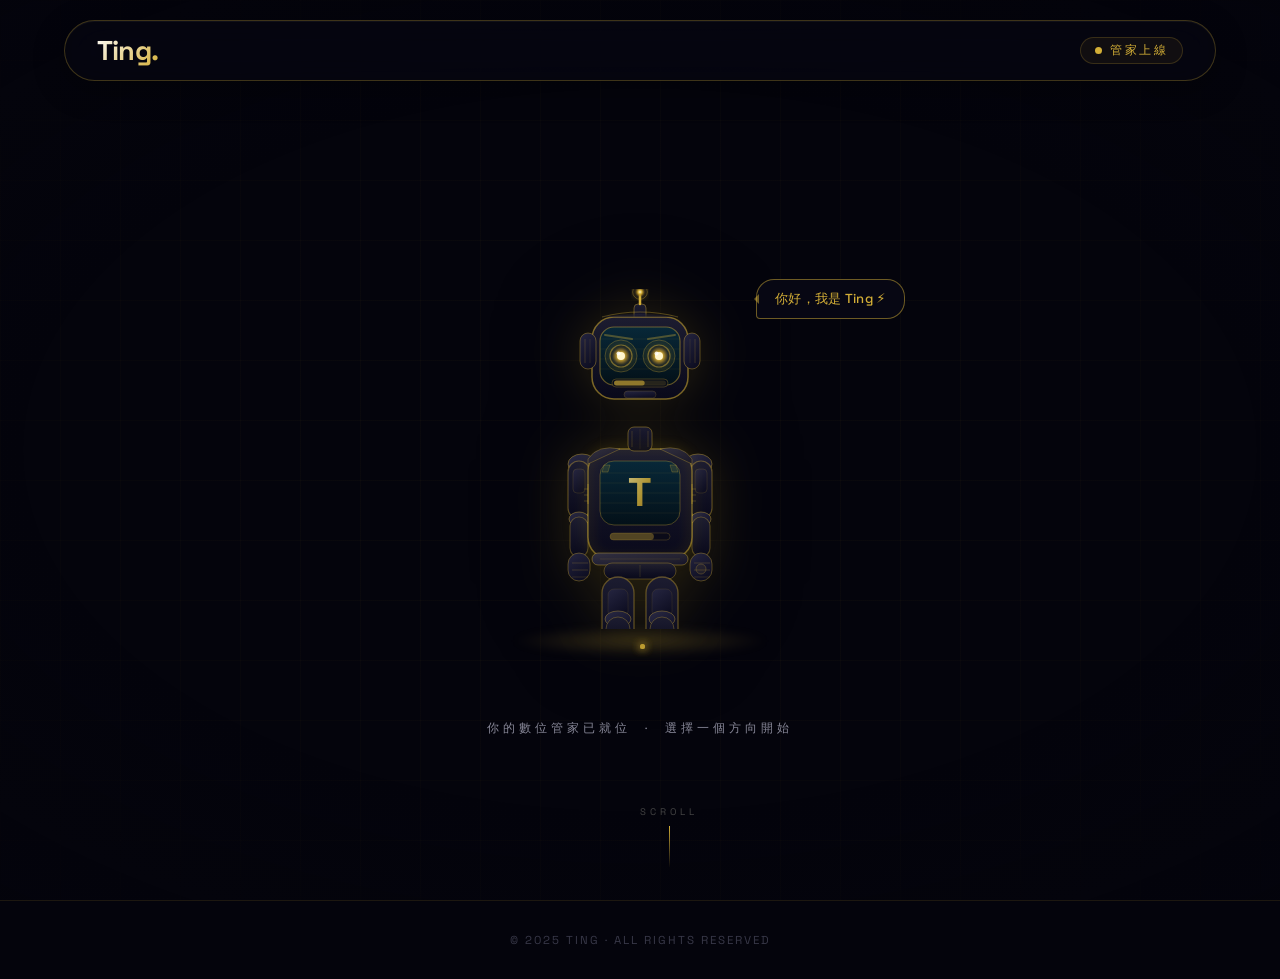
==== index.html @ 1cfd4f4c "Add files via upload" ====
<!DOCTYPE html>
<html lang="zh-TW">
<head>
<meta charset="UTF-8">
<meta name="viewport" content="width=device-width, initial-scale=1.0, viewport-fit=cover">
<title>Ting | 數位應用與網頁開發者</title>
<meta name="description" content="Ting 的個人形象官網 — 數位應用與網頁開發者，你的數位管家。">

<!-- Favicon: 圓形 STJ 頭像 -->
<link rel="icon" type="image/svg+xml" href="data:image/svg+xml,%3Csvg xmlns='http://www.w3.org/2000/svg' viewBox='0 0 40 40'%3E%3Ccircle cx='20' cy='20' r='19.5' fill='%23FFFFFF' stroke='%23E0E0E0' stroke-width='0.5'/%3E%3Ctext x='20' y='25' text-anchor='middle' font-family='Georgia, Times New Roman, serif' font-size='18' font-weight='500' fill='%23000000'%3ESTJ%3C/text%3E%3C/svg%3E">

<link rel="preconnect" href="https://fonts.googleapis.com">
<link rel="preconnect" href="https://fonts.gstatic.com" crossorigin>
<link href="https://fonts.googleapis.com/css2?family=Inter:opsz,wght@14..32,300;14..32,400;14..32,500;14..32,600;14..32,700;14..32,800&family=Space+Grotesk:wght@300;400;500;600;700&display=swap" rel="stylesheet">
<link rel="stylesheet" href="index.css">
</head>
<body>

<!-- Background layers -->
<canvas id="bg-canvas"></canvas>
<div class="grid-overlay"></div>
<div class="vignette"></div>

<!-- NAV -->
<header>
  <nav class="glass-nav">
    <div class="nav-container">
      <a href="#" class="nav-logo">Ting.</a>
      <div class="nav-right">
        <div class="status-pill">
          <div class="status-dot"></div>
          <span>管家上線</span>
        </div>
        <div class="hamburger" id="hamburgerBtn">
          <span></span><span></span><span></span>
        </div>
      </div>
    </div>
    <div class="hamburger-menu" id="hamburgerMenu">
      <a href="contact.html">✉️ 聯絡我</a>
      <a href="about.html">👤 關於我</a>
      <a href="portfolio.html">💼 作品集</a>
      <a href="skills.html">⚡ 技能</a>
      <a href="eco.html">📝 服務</a>
    </div>
  </nav>
</header>

<main>
<section class="hero">

  <div class="robot-stage" id="robotStage">

    <div class="holo-ring"></div>
    <div class="orbit-ring">
      <div class="orbit-dot"></div>
      <div class="orbit-dot"></div>
      <div class="orbit-dot"></div>
    </div>

    <div class="energy-burst" id="energyBurst">
      <div class="e-line"></div><div class="e-line"></div><div class="e-line"></div><div class="e-line"></div><div class="e-line"></div>
    </div>

    <div class="buttons-layer">
      <a href="contact.html"   class="throw-btn" data-i="0" style="--dly:2.3s;--dur:0.78s;--spin:-5deg;"><span class="btn-icon">✉️</span>聯絡我</a>
      <a href="about.html"     class="throw-btn" data-i="1" style="--dly:2.55s;--dur:0.78s;--spin:4deg;"><span class="btn-icon">👤</span>關於我</a>
      <a href="portfolio.html" class="throw-btn" data-i="2" style="--dly:2.8s;--dur:0.78s;--spin:0deg;"><span class="btn-icon">💼</span>作品集</a>
      <a href="skills.html"    class="throw-btn" data-i="3" style="--dly:3.05s;--dur:0.78s;--spin:-3deg;"><span class="btn-icon">⚡</span>技能</a>
      <a href="eco.html"       class="throw-btn" data-i="4" style="--dly:3.3s;--dur:0.78s;--spin:6deg;"><span class="btn-icon">📝</span>服務</a>
    </div>

    <div class="robot-wrap" id="robotWrap">
      <div class="robot-inner">
        <div style="position:relative; display:inline-block;">
          <div class="speech-bubble">你好，我是 Ting ⚡</div>
          <!-- 此處為原本完整的 SVG 內容（與原檔案相同，因篇幅保留完整） -->
          <svg id="robotSVG" width="240" height="340" viewBox="0 0 240 340" fill="none" xmlns="http://www.w3.org/2000/svg"
               style="filter: drop-shadow(0 0 25px rgba(212,175,55,0.18)) drop-shadow(0 4px 40px rgba(0,0,0,0.5));">
            <defs>
              <linearGradient id="gGold" x1="0" y1="0" x2="1" y2="1">
                <stop offset="0%" stop-color="#F5E090"/><stop offset="55%" stop-color="#D4AF37"/><stop offset="100%" stop-color="#9A7020"/>
              </linearGradient>
              <linearGradient id="gBody" x1="0" y1="0" x2="0" y2="1">
                <stop offset="0%" stop-color="#1C1C30"/><stop offset="100%" stop-color="#09091A"/>
              </linearGradient>
              <linearGradient id="gPlate" x1="0" y1="0" x2="0.5" y2="1">
                <stop offset="0%" stop-color="#252540"/><stop offset="100%" stop-color="#0E0E22"/>
              </linearGradient>
              <linearGradient id="gScreen" x1="0" y1="0" x2="0" y2="1">
                <stop offset="0%" stop-color="#082838"/><stop offset="100%" stop-color="#031018"/>
              </linearGradient>
              <linearGradient id="gShoulder" x1="0" y1="0" x2="1" y2="1">
                <stop offset="0%" stop-color="#2A2A44"/><stop offset="100%" stop-color="#111128"/>
              </linearGradient>
              <radialGradient id="gEyeGlow" cx="50%" cy="50%" r="50%">
                <stop offset="0%" stop-color="#FFF5CC"/><stop offset="40%" stop-color="#D4AF37"/><stop offset="100%" stop-color="#8C6000" stop-opacity="0"/>
              </radialGradient>
              <filter id="fGlow" x="-40%" y="-40%" width="180%" height="180%">
                <feGaussianBlur in="SourceGraphic" stdDeviation="4" result="b"/><feMerge><feMergeNode in="b"/><feMergeNode in="SourceGraphic"/></feMerge>
              </filter>
              <filter id="fSoftGlow" x="-60%" y="-60%" width="220%" height="220%">
                <feGaussianBlur in="SourceGraphic" stdDeviation="6"/>
              </filter>
              <clipPath id="screenClip"><rect x="82" y="50" width="76" height="52" rx="10"/></clipPath>
            </defs>
            <!-- LEFT ARM -->
            <g id="robot-arm-left">
              <ellipse cx="62" cy="175" rx="14" ry="10" fill="url(#gShoulder)" stroke="rgba(212,175,55,0.4)" stroke-width="1"/>
              <rect x="48" y="172" width="22" height="58" rx="11" fill="url(#gBody)" stroke="rgba(212,175,55,0.38)" stroke-width="1.2"/>
              <rect x="53" y="180" width="12" height="24" rx="4" fill="url(#gPlate)" stroke="rgba(212,175,55,0.18)" stroke-width="0.8"/>
              <ellipse cx="59" cy="230" rx="10" ry="7" fill="url(#gShoulder)" stroke="rgba(212,175,55,0.4)" stroke-width="1"/>
              <rect x="50" y="228" width="18" height="40" rx="9" fill="url(#gBody)" stroke="rgba(212,175,55,0.32)" stroke-width="1.1"/>
              <rect x="48" y="264" width="22" height="28" rx="11" fill="url(#gPlate)" stroke="rgba(212,175,55,0.35)" stroke-width="1"/>
              <line x1="52" y1="274" x2="68" y2="274" stroke="rgba(212,175,55,0.2)" stroke-width="1"/>
              <line x1="52" y1="281" x2="68" y2="281" stroke="rgba(212,175,55,0.2)" stroke-width="1"/>
              <line x1="52" y1="288" x2="68" y2="288" stroke="rgba(212,175,55,0.15)" stroke-width="1"/>
            </g>
            <!-- RIGHT ARM -->
            <g id="robot-arm-right">
              <ellipse cx="178" cy="175" rx="14" ry="10" fill="url(#gShoulder)" stroke="rgba(212,175,55,0.4)" stroke-width="1"/>
              <rect x="170" y="172" width="22" height="58" rx="11" fill="url(#gBody)" stroke="rgba(212,175,55,0.38)" stroke-width="1.2"/>
              <rect x="175" y="180" width="12" height="24" rx="4" fill="url(#gPlate)" stroke="rgba(212,175,55,0.18)" stroke-width="0.8"/>
              <ellipse cx="181" cy="230" rx="10" ry="7" fill="url(#gShoulder)" stroke="rgba(212,175,55,0.4)" stroke-width="1"/>
              <rect x="172" y="228" width="18" height="40" rx="9" fill="url(#gBody)" stroke="rgba(212,175,55,0.32)" stroke-width="1.1"/>
              <rect x="170" y="264" width="22" height="28" rx="11" fill="url(#gPlate)" stroke="rgba(212,175,55,0.35)" stroke-width="1"/>
              <line x1="174" y1="274" x2="190" y2="274" stroke="rgba(212,175,55,0.2)" stroke-width="1"/>
              <line x1="174" y1="281" x2="190" y2="281" stroke="rgba(212,175,55,0.2)" stroke-width="1"/>
              <line x1="174" y1="288" x2="190" y2="288" stroke="rgba(212,175,55,0.15)" stroke-width="1"/>
              <circle cx="181" cy="280" r="5" fill="rgba(212,175,55,0.15)" stroke="rgba(212,175,55,0.5)" stroke-width="1">
                <animate attributeName="opacity" values="0.5;1;0.5" dur="1.8s" repeatCount="indefinite"/>
              </circle>
            </g>
            <!-- BODY -->
            <g id="robot-body-group">
              <rect x="68" y="160" width="104" height="110" rx="22" fill="url(#gBody)" stroke="rgba(212,175,55,0.5)" stroke-width="1.5"/>
              <path d="M68 170 Q78 155 100 160 L68 175Z" fill="url(#gShoulder)" stroke="rgba(212,175,55,0.3)" stroke-width="1"/>
              <path d="M172 170 Q162 155 140 160 L172 175Z" fill="url(#gShoulder)" stroke="rgba(212,175,55,0.3)" stroke-width="1"/>
              <rect x="80" y="172" width="80" height="64" rx="14" fill="url(#gScreen)" stroke="rgba(212,175,55,0.32)" stroke-width="1"/>
              <line x1="80" y1="184" x2="160" y2="184" stroke="rgba(212,175,55,0.07)" stroke-width="1"/>
              <line x1="80" y1="194" x2="160" y2="194" stroke="rgba(212,175,55,0.07)" stroke-width="1"/>
              <line x1="80" y1="204" x2="160" y2="204" stroke="rgba(212,175,55,0.07)" stroke-width="1"/>
              <line x1="80" y1="214" x2="160" y2="214" stroke="rgba(212,175,55,0.07)" stroke-width="1"/>
              <line x1="80" y1="224" x2="160" y2="224" stroke="rgba(212,175,55,0.07)" stroke-width="1"/>
              <text x="120" y="217" text-anchor="middle" font-family="Space Grotesk, sans-serif" font-size="40" font-weight="800" fill="url(#gGold)" opacity="0.82">T</text>
              <polygon points="84,176 90,176 88,183 82,183" fill="rgba(212,175,55,0.15)" stroke="rgba(212,175,55,0.3)" stroke-width="0.8"/>
              <polygon points="156,176 150,176 152,183 158,183" fill="rgba(212,175,55,0.15)" stroke="rgba(212,175,55,0.3)" stroke-width="0.8"/>
              <rect x="90" y="244" width="60" height="7" rx="3.5" fill="rgba(12,12,24,0.9)" stroke="rgba(212,175,55,0.25)" stroke-width="0.8"/>
              <rect x="90" y="244" width="60" height="7" rx="3.5" fill="rgba(212,175,55,0.35)" id="ledBar">
                <animate attributeName="width" values="60;40;55;30;60" dur="3s" repeatCount="indefinite"/>
              </rect>
              <line x1="68" y1="195" x2="68" y2="215" stroke="rgba(212,175,55,0.3)" stroke-width="1.5"/>
              <line x1="172" y1="195" x2="172" y2="215" stroke="rgba(212,175,55,0.3)" stroke-width="1.5"/>
              <line x1="68" y1="200" x2="64" y2="200" stroke="rgba(212,175,55,0.25)" stroke-width="1"/>
              <line x1="68" y1="206" x2="64" y2="206" stroke="rgba(212,175,55,0.25)" stroke-width="1"/>
              <line x1="68" y1="212" x2="64" y2="212" stroke="rgba(212,175,55,0.25)" stroke-width="1"/>
              <line x1="172" y1="200" x2="176" y2="200" stroke="rgba(212,175,55,0.25)" stroke-width="1"/>
              <line x1="172" y1="206" x2="176" y2="206" stroke="rgba(212,175,55,0.25)" stroke-width="1"/>
              <line x1="172" y1="212" x2="176" y2="212" stroke="rgba(212,175,55,0.25)" stroke-width="1"/>
              <rect x="72" y="264" width="96" height="12" rx="6" fill="url(#gShoulder)" stroke="rgba(212,175,55,0.4)" stroke-width="1"/>
              <line x1="80" y1="270" x2="160" y2="270" stroke="rgba(212,175,55,0.15)" stroke-width="0.8"/>
              <rect x="84" y="274" width="72" height="16" rx="8" fill="url(#gBody)" stroke="rgba(212,175,55,0.32)" stroke-width="1"/>
              <line x1="120" y1="276" x2="120" y2="288" stroke="rgba(212,175,55,0.2)" stroke-width="0.8"/>
              <rect x="82" y="288" width="32" height="72" rx="16" fill="url(#gBody)" stroke="rgba(212,175,55,0.38)" stroke-width="1.3"/>
              <rect x="88" y="300" width="20" height="28" rx="6" fill="url(#gPlate)" stroke="rgba(212,175,55,0.15)" stroke-width="0.7"/>
              <ellipse cx="98" cy="330" rx="13" ry="8" fill="url(#gShoulder)" stroke="rgba(212,175,55,0.35)" stroke-width="1"/>
              <rect x="86" y="328" width="24" height="34" rx="12" fill="url(#gBody)" stroke="rgba(212,175,55,0.3)" stroke-width="1"/>
              <rect x="78" y="355" width="40" height="18" rx="9" fill="url(#gPlate)" stroke="rgba(212,175,55,0.35)" stroke-width="1"/>
              <line x1="82" y1="362" x2="114" y2="362" stroke="rgba(212,175,55,0.15)" stroke-width="0.8"/>
              <rect x="126" y="288" width="32" height="72" rx="16" fill="url(#gBody)" stroke="rgba(212,175,55,0.38)" stroke-width="1.3"/>
              <rect x="132" y="300" width="20" height="28" rx="6" fill="url(#gPlate)" stroke="rgba(212,175,55,0.15)" stroke-width="0.7"/>
              <ellipse cx="142" cy="330" rx="13" ry="8" fill="url(#gShoulder)" stroke="rgba(212,175,55,0.35)" stroke-width="1"/>
              <rect x="130" y="328" width="24" height="34" rx="12" fill="url(#gBody)" stroke="rgba(212,175,55,0.3)" stroke-width="1"/>
              <rect x="122" y="355" width="40" height="18" rx="9" fill="url(#gPlate)" stroke="rgba(212,175,55,0.35)" stroke-width="1"/>
              <line x1="126" y1="362" x2="158" y2="362" stroke="rgba(212,175,55,0.15)" stroke-width="0.8"/>
              <ellipse cx="120" cy="376" rx="60" ry="7" fill="rgba(212,175,55,0.07)">
                <animate attributeName="rx" values="55;65;55" dur="4s" repeatCount="indefinite"/>
                <animate attributeName="opacity" values="0.07;0.12;0.07" dur="4s" repeatCount="indefinite"/>
              </ellipse>
            </g>
            <!-- HEAD -->
            <g id="robot-head-group">
              <rect x="108" y="138" width="24" height="24" rx="6" fill="url(#gBody)" stroke="rgba(212,175,55,0.4)" stroke-width="1"/>
              <line x1="112" y1="142" x2="112" y2="158" stroke="rgba(212,175,55,0.2)" stroke-width="1"/>
              <line x1="120" y1="140" x2="120" y2="160" stroke="rgba(212,175,55,0.12)" stroke-width="0.8"/>
              <line x1="128" y1="142" x2="128" y2="158" stroke="rgba(212,175,55,0.2)" stroke-width="1"/>
              <rect x="114" y="15" width="12" height="24" rx="4" fill="url(#gBody)" stroke="rgba(212,175,55,0.4)" stroke-width="1"/>
              <line x1="120" y1="15" x2="120" y2="3" stroke="#D4AF37" stroke-width="2.5" stroke-linecap="round"/>
              <circle cx="120" cy="3" r="5" fill="url(#gEyeGlow)" filter="url(#fGlow)"/>
              <circle cx="120" cy="3" r="9" fill="none" stroke="#D4AF37" stroke-width="1" opacity="0.3">
                <animate attributeName="r" values="6;14;6" dur="2s" repeatCount="indefinite"/>
                <animate attributeName="opacity" values="0.4;0;0.4" dur="2s" repeatCount="indefinite"/>
              </circle>
              <rect x="72" y="28" width="96" height="82" rx="22" fill="url(#gBody)" stroke="rgba(212,175,55,0.55)" stroke-width="1.5"/>
              <path d="M82 28 Q120 18 158 28" stroke="rgba(212,175,55,0.35)" stroke-width="1.2" fill="none"/>
              <path d="M82 28 Q120 22 158 28" fill="url(#gShoulder)" opacity="0.6"/>
              <rect x="60" y="44" width="16" height="36" rx="8" fill="url(#gPlate)" stroke="rgba(212,175,55,0.38)" stroke-width="1"/>
              <line x1="65" y1="50" x2="65" y2="74" stroke="rgba(212,175,55,0.25)" stroke-width="0.8"/>
              <line x1="70" y1="50" x2="70" y2="74" stroke="rgba(212,175,55,0.15)" stroke-width="0.8"/>
              <rect x="164" y="44" width="16" height="36" rx="8" fill="url(#gPlate)" stroke="rgba(212,175,55,0.38)" stroke-width="1"/>
              <line x1="175" y1="50" x2="175" y2="74" stroke="rgba(212,175,55,0.25)" stroke-width="0.8"/>
              <line x1="170" y1="50" x2="170" y2="74" stroke="rgba(212,175,55,0.15)" stroke-width="0.8"/>
              <rect x="80" y="38" width="80" height="58" rx="14" fill="url(#gScreen)" stroke="rgba(212,175,55,0.45)" stroke-width="1.2"/>
              <line x1="80" y1="50" x2="160" y2="50" stroke="rgba(212,175,55,0.06)" stroke-width="1"/>
              <line x1="80" y1="60" x2="160" y2="60" stroke="rgba(212,175,55,0.06)" stroke-width="1"/>
              <line x1="80" y1="70" x2="160" y2="70" stroke="rgba(212,175,55,0.06)" stroke-width="1"/>
              <line x1="80" y1="80" x2="160" y2="80" stroke="rgba(212,175,55,0.06)" stroke-width="1"/>
              <g id="robot-eye-l">
                <circle cx="101" cy="67" r="16" fill="rgba(212,175,55,0.07)" stroke="rgba(212,175,55,0.3)" stroke-width="1"/>
                <circle cx="101" cy="67" r="11" fill="rgba(8,20,32,0.9)" stroke="rgba(212,175,55,0.5)" stroke-width="1.2"/>
                <circle cx="101" cy="67" r="8" fill="url(#gEyeGlow)" filter="url(#fGlow)">
                  <animate attributeName="r" values="7.5;9;7.5" dur="2.8s" repeatCount="indefinite"/>
                </circle>
                <circle cx="101" cy="67" r="4" fill="#FFF5CC"/>
                <circle cx="98.5" cy="64.5" r="2" fill="white" opacity="0.8"/>
              </g>
              <g id="robot-eye-r">
                <circle cx="139" cy="67" r="16" fill="rgba(212,175,55,0.07)" stroke="rgba(212,175,55,0.3)" stroke-width="1"/>
                <circle cx="139" cy="67" r="11" fill="rgba(8,20,32,0.9)" stroke="rgba(212,175,55,0.5)" stroke-width="1.2"/>
                <circle cx="139" cy="67" r="8" fill="url(#gEyeGlow)" filter="url(#fGlow)">
                  <animate attributeName="r" values="7.5;9;7.5" dur="2.8s" begin="0.3s" repeatCount="indefinite"/>
                </circle>
                <circle cx="139" cy="67" r="4" fill="#FFF5CC"/>
                <circle cx="136.5" cy="64.5" r="2" fill="white" opacity="0.8"/>
              </g>
              <line x1="85" y1="46" x2="112" y2="50" stroke="rgba(212,175,55,0.35)" stroke-width="2" stroke-linecap="round"/>
              <line x1="128" y1="50" x2="155" y2="46" stroke="rgba(212,175,55,0.35)" stroke-width="2" stroke-linecap="round"/>
              <rect x="92" y="90" width="56" height="8" rx="4" fill="rgba(8,12,24,0.9)" stroke="rgba(212,175,55,0.28)" stroke-width="1"/>
              <rect x="94" y="91.5" width="52" height="5" rx="2.5" fill="rgba(212,175,55,0.15)"/>
              <rect id="mouthActive" x="94" y="91.5" width="52" height="5" rx="2.5" fill="rgba(212,175,55,0.6)">
                <animate attributeName="width" values="52;35;48;20;52" dur="2.2s" repeatCount="indefinite"/>
                <animate attributeName="x" values="94;94;94;94;94" dur="2.2s" repeatCount="indefinite"/>
              </rect>
              <rect x="104" y="102" width="32" height="7" rx="3.5" fill="url(#gPlate)" stroke="rgba(212,175,55,0.22)" stroke-width="0.8"/>
            </g>
            <rect x="68" y="160" width="104" height="110" rx="22" fill="none" stroke="rgba(212,175,55,0.12)" stroke-width="6" filter="url(#fSoftGlow)"/>
          </svg>
        </div>
      </div>
    </div>

  </div>

  <p class="hero-tagline">你的數位管家已就位 &nbsp;·&nbsp; 選擇一個方向開始</p>
  <div class="scroll-hint"><span>Scroll</span><div class="scroll-line"></div></div>

</section>
</main>

<footer class="footer"><p>© 2025 Ting · All Rights Reserved</p></footer>

<script src="index.js"></script>
</body>
</html>
---- index.css ----
/* ═══════════════════════════════════════════════
   RESET & BASE
═══════════════════════════════════════════════ */
*, *::before, *::after { margin: 0; padding: 0; box-sizing: border-box; }
html { overflow-x: hidden; }

:root {
  --gold:        #D4AF37;
  --gold-light:  #F5E090;
  --gold-dim:    #8C6E1A;
  --gold-glow:   rgba(212,175,55,0.35);
  --bg:          #04040C;
  --bg-card:     rgba(12,12,22,0.82);
  --text:        #EDEDF0;
  --text-dim:    #888898;
  --border:      rgba(212,175,55,0.28);
}

body {
  font-family: 'Space Grotesk', 'Inter', system-ui, sans-serif;
  background: var(--bg);
  color: var(--text);
  min-height: 100vh;
  overflow-x: hidden;
}

/* BACKGROUNDS */
#bg-canvas {
  position: fixed; top:0; left:0; width:100%; height:100%;
  z-index: 0; pointer-events: none;
}
.grid-overlay {
  position: fixed; top:0; left:0; width:100%; height:100%;
  z-index: 1; pointer-events: none;
  background-image: linear-gradient(rgba(212,175,55,0.03) 1px, transparent 1px),
                    linear-gradient(90deg, rgba(212,175,55,0.03) 1px, transparent 1px);
  background-size: 60px 60px;
  mask-image: radial-gradient(ellipse 80% 80% at 50% 50%, black 30%, transparent 100%);
}
.vignette {
  position: fixed; top:0; left:0; width:100%; height:100%;
  z-index: 2; pointer-events: none;
  background: radial-gradient(ellipse 120% 100% at 50% 50%, transparent 40%, rgba(4,4,12,0.85) 100%);
}

/* GLASS NAV */
.glass-nav {
  position: fixed; top: 20px; left: 5%; right: 5%;
  background: rgba(8,8,18,0.6);
  backdrop-filter: blur(20px) saturate(1.4);
  border-radius: 70px;
  border: 1px solid var(--border);
  box-shadow: 0 8px 32px rgba(0,0,0,0.3), inset 0 1px 0 rgba(255,255,255,0.04);
  z-index: 1000;
  animation: navSlide 0.8s cubic-bezier(0.22,1,0.36,1) 0.2s both;
}
@keyframes navSlide { from { opacity:0; transform: translateY(-20px); } to { opacity:1; transform: translateY(0); } }
.nav-container {
  display: flex; justify-content: space-between; align-items: center;
  padding: 0.75rem 2rem;
}
.nav-logo {
  font-size: 1.7rem; font-weight: 700;
  background: linear-gradient(135deg, #FFFFFF 0%, #D4AF37 100%);
  background-clip: text; -webkit-background-clip: text; color: transparent;
  text-decoration: none; letter-spacing: -0.03em;
}
.nav-right {
  display: flex; align-items: center; gap: 20px;
}
.status-pill {
  display: flex; align-items: center; gap: 8px;
  background: rgba(212,175,55,0.06); border: 1px solid rgba(212,175,55,0.2);
  border-radius: 50px; padding: 5px 14px;
  font-size: 0.72rem; letter-spacing: 2.5px; color: var(--gold);
  text-transform: uppercase; font-weight: 500;
}
.status-dot {
  width: 7px; height: 7px; background: var(--gold); border-radius: 50%;
  flex-shrink: 0; animation: statusPulse 2s infinite;
}
@keyframes statusPulse {
  0%,100% { opacity:1; box-shadow: 0 0 0 0 rgba(212,175,55,0.5); }
  50%      { opacity:0.7; box-shadow: 0 0 0 5px rgba(212,175,55,0); }
}
/* 漢堡選單 (手機版) */
.hamburger {
  display: none; flex-direction: column; justify-content: space-between;
  width: 30px; height: 24px; cursor: pointer; margin-left: 1rem;
}
.hamburger span {
  display: block; height: 2px; width: 100%; background: var(--gold);
  border-radius: 2px; transition: all 0.3s ease;
}
.hamburger.active span:nth-child(1) { transform: translateY(10px) rotate(45deg); }
.hamburger.active span:nth-child(2) { opacity: 0; }
.hamburger.active span:nth-child(3) { transform: translateY(-10px) rotate(-45deg); }
.hamburger-menu {
  position: absolute; top: calc(100% + 12px); right: 5%;
  background: rgba(8,8,18,0.96); backdrop-filter: blur(20px);
  border: 1px solid var(--border); border-radius: 32px; padding: 1rem;
  display: flex; flex-direction: column; gap: 1rem; min-width: 180px;
  opacity: 0; visibility: hidden; transform: translateY(-10px);
  transition: all 0.3s ease; z-index: 1100;
}
.hamburger-menu.active {
  opacity: 1; visibility: visible; transform: translateY(0);
}
.hamburger-menu a {
  color: var(--text); text-decoration: none; font-size: 1rem; font-weight: 500;
  padding: 0.5rem 1rem; border-radius: 50px; display: flex; align-items: center; gap: 10px;
  transition: all 0.2s;
}
.hamburger-menu a:hover { background: rgba(212,175,55,0.15); color: var(--gold); }

/* HERO */
.hero {
  min-height: 100vh; display: flex; flex-direction: column; align-items: center;
  justify-content: center; position: relative; z-index: 10; text-align: center;
  padding: 120px 20px 80px;
}
.robot-stage { position: relative; width: 380px; height: 460px; }
.holo-ring {
  position: absolute; bottom: 8px; left: 50%; transform: translateX(-50%);
  width: 260px; height: 30px;
  background: radial-gradient(ellipse, rgba(212,175,55,0.25) 0%, transparent 70%);
  border-radius: 50%; filter: blur(4px); animation: ringPulse 3s ease-in-out infinite;
}
@keyframes ringPulse { 0%,100% { opacity:0.6; transform: translateX(-50%) scaleX(1); } 50% { opacity:1; transform: translateX(-50%) scaleX(1.1); } }
.orbit-ring {
  position: absolute; bottom: 0; left: 50%; width: 300px; height: 40px;
  transform: translateX(-50%); pointer-events: none;
}
.orbit-dot {
  position: absolute; width: 5px; height: 5px; background: var(--gold);
  border-radius: 50%; box-shadow: 0 0 8px var(--gold);
  animation: orbit 4s linear infinite; top: 50%; left: 50%;
}
.orbit-dot:nth-child(2) { animation-delay: -1.33s; opacity: 0.6; }
.orbit-dot:nth-child(3) { animation-delay: -2.66s; opacity: 0.4; }
@keyframes orbit {
  0%   { transform: translate(-50%,-50%) rotate(0deg) translateX(140px) scale(1); }
  50%  { transform: translate(-50%,-50%) rotate(180deg) translateX(140px) scale(0.5); opacity: 0.2; }
  100% { transform: translate(-50%,-50%) rotate(360deg) translateX(140px) scale(1); }
}
.robot-wrap {
  position: absolute; bottom: 30px; left: 50%;
  transform: translateX(-50%) translateY(140%) scale(0.5); opacity: 0;
  animation: robotEnter 1.4s cubic-bezier(0.22,1,0.36,1) 0.5s forwards;
  will-change: transform;
}
@keyframes robotEnter {
  0%   { transform: translateX(-50%) translateY(140%) scale(0.5) rotate(-3deg); opacity:0; }
  55%  { transform: translateX(-50%) translateY(-6%) scale(1.05) rotate(1deg);  opacity:1; }
  75%  { transform: translateX(-50%) translateY(2%)  scale(0.97) rotate(0deg);  opacity:1; }
  100% { transform: translateX(-50%) translateY(0)   scale(1)    rotate(0deg);  opacity:1; }
}
.robot-inner { animation: robotFloat 4s ease-in-out 2s infinite; }
@keyframes robotFloat { 0%,100% { transform: translateY(0); } 50% { transform: translateY(-10px); } }
.speech-bubble {
  position: absolute; top: -10px; right: -145px;
  background: rgba(8,8,20,0.9); backdrop-filter: blur(16px);
  border: 1px solid rgba(212,175,55,0.5); border-radius: 18px 18px 18px 4px;
  padding: 10px 18px; font-size: 0.82rem; font-weight: 500; color: var(--gold);
  letter-spacing: 0.3px; white-space: nowrap; opacity: 0;
  transform: scale(0.75) translateY(10px);
  animation: bubbleIn 0.6s cubic-bezier(0.22,1,0.36,1) 2s forwards;
  pointer-events: none; z-index: 20;
}
.speech-bubble::before {
  content: ''; position: absolute; left: -8px; top: 50%; transform: translateY(-50%);
  border: 5px solid transparent; border-right-color: rgba(212,175,55,0.5);
}
@keyframes bubbleIn { to { opacity:1; transform: scale(1) translateY(0); } }

/* ROBOT SVG GROUPS */
#robot-head-group { transition: transform 0.12s cubic-bezier(0.2,1,0.4,1); transform-origin: 120px 95px; }
#robot-eye-l, #robot-eye-r { transition: transform 0.08s ease; transform-origin: center; }
#robot-arm-right { transform-origin: 174px 190px; animation: armIdleR 4s ease-in-out 2s infinite; }
#robot-arm-left { transform-origin: 66px 190px; animation: armIdleL 4s ease-in-out 2.4s infinite; }
@keyframes armIdleR { 0%,100% { transform: rotate(0deg); } 50% { transform: rotate(7deg); } }
@keyframes armIdleL { 0%,100% { transform: rotate(0deg); } 50% { transform: rotate(-5deg); } }
#robot-arm-right.throwing { animation: armThrow 0.65s cubic-bezier(0.22,1,0.36,1) forwards !important; }
@keyframes armThrow { 0% { transform: rotate(0deg); } 28% { transform: rotate(-60deg); } 62% { transform: rotate(40deg); } 82% { transform: rotate(8deg); } 100% { transform: rotate(12deg); } }
#robot-body-group { animation: bodyBreathe 3.8s ease-in-out 2s infinite; transform-origin: 120px 220px; }
@keyframes bodyBreathe { 0%,100% { transform: scaleY(1); } 50% { transform: scaleY(1.012); } }

/* THROW BUTTONS (桌面版) */
.buttons-layer { position: absolute; top:0; left:0; width:100%; height:100%; pointer-events: none; }
.throw-btn {
  position: absolute; left: 50%; bottom: 100px; transform: translateX(-50%) scale(0); opacity:0;
  pointer-events: none; display: inline-flex; align-items: center; gap: 10px;
  padding: 0.72rem 1.5rem; border-radius: 50px; font-family: 'Space Grotesk', sans-serif;
  font-size: 0.9rem; font-weight: 500; color: var(--text); text-decoration: none;
  background: rgba(8,8,20,0.8); backdrop-filter: blur(18px) saturate(1.5);
  border: 1px solid rgba(212,175,55,0.45);
  box-shadow: 0 4px 20px rgba(0,0,0,0.4), inset 0 1px 0 rgba(255,255,255,0.04);
  white-space: nowrap; transition: background 0.25s, border-color 0.25s, box-shadow 0.25s, color 0.25s, transform 0.2s;
  z-index: 30; letter-spacing: 0.2px;
}
.throw-btn:hover { background: rgba(212,175,55,0.14); border-color: var(--gold); color: #FFE6AA; box-shadow: 0 8px 30px rgba(212,175,55,0.22), inset 0 1px 0 rgba(255,255,255,0.06); }
.btn-icon { font-size: 1.05rem; flex-shrink: 0; }
.throw-btn[data-i="0"] { --tx:-280px; --ty:-220px; }
.throw-btn[data-i="1"] { --tx:-140px; --ty:-300px; }
.throw-btn[data-i="2"] { --tx:   10px; --ty:-330px; }
.throw-btn[data-i="3"] { --tx:  165px; --ty:-305px; }
.throw-btn[data-i="4"] { --tx:  300px; --ty:-225px; }
.throw-btn.thrown { pointer-events: all; animation: btnFly var(--dur,0.8s) cubic-bezier(0.22,1,0.36,1) var(--dly,0s) forwards; }
@keyframes btnFly {
  0%   { transform: translateX(-50%) translateX(0) translateY(0) scale(0.2) rotate(0deg); opacity:0; }
  15%  { opacity:1; }
  62%  { transform: translateX(-50%) translateX(calc(var(--tx)*1.07)) translateY(calc(var(--ty)*1.1)) scale(1.06) rotate(calc(var(--spin,0deg)*1.2)); }
  82%  { transform: translateX(-50%) translateX(calc(var(--tx)*0.97)) translateY(calc(var(--ty)*0.96)) scale(0.97) rotate(calc(var(--spin,0deg)*0.9)); }
  100% { transform: translateX(-50%) translateX(var(--tx)) translateY(var(--ty)) scale(1) rotate(var(--spin,0deg)); opacity:1; }
}
@media (min-width: 700px) {
  .throw-btn[data-i="0"] { --tx:-340px; --ty:-195px; }
  .throw-btn[data-i="1"] { --tx:-175px; --ty:-295px; }
  .throw-btn[data-i="2"] { --tx:   10px; --ty:-335px; }
  .throw-btn[data-i="3"] { --tx:  195px; --ty:-295px; }
  .throw-btn[data-i="4"] { --tx:  355px; --ty:-195px; }
}

/* ENERGY LINES */
.energy-burst { position: absolute; bottom: 142px; left: calc(50% + 65px); width:0; height:0; pointer-events: none; z-index: 25; }
.e-line {
  position: absolute; top:0; left:0; width:3px; height:0;
  background: linear-gradient(to top, var(--gold), transparent); border-radius:2px;
  transform-origin: bottom center; opacity:0;
}
.e-line:nth-child(1) { transform: rotate(-60deg); }
.e-line:nth-child(2) { transform: rotate(-30deg); }
.e-line:nth-child(3) { transform: rotate(0deg); }
.e-line:nth-child(4) { transform: rotate(30deg); }
.e-line:nth-child(5) { transform: rotate(60deg); }
.e-line.burst { animation: eLine 0.5s ease-out forwards; }
@keyframes eLine {
  0%   { height:0; opacity:0.9; }
  60%  { height:55px; opacity:0.8; }
  100% { height:70px; opacity:0; }
}
.e-line:nth-child(1).burst { animation-delay:0s; }
.e-line:nth-child(2).burst { animation-delay:0.04s; }
.e-line:nth-child(3).burst { animation-delay:0.02s; }
.e-line:nth-child(4).burst { animation-delay:0.05s; }
.e-line:nth-child(5).burst { animation-delay:0.01s; }

/* TAGLINE + SCROLL */
.hero-tagline {
  margin-top: 3.5rem; font-size: 0.75rem; letter-spacing: 4px; text-transform: uppercase;
  color: var(--text-dim); opacity: 0; transform: translateY(12px);
  animation: fadeUp 0.8s ease 3.4s forwards; font-weight: 400;
}
@keyframes fadeUp { to { opacity:1; transform:translateY(0); } }
.scroll-hint {
  position: absolute; bottom: 32px; left: 50%; transform: translateX(-50%);
  display: flex; flex-direction: column; align-items: center; gap: 8px;
  opacity: 0; animation: fadeUp 1s ease 4.2s forwards; z-index: 5;
}
.scroll-hint span { font-size:0.6rem; letter-spacing:4px; color:#444; text-transform:uppercase; font-weight:400; }
.scroll-line { width:1px; height:42px; background: linear-gradient(to bottom, var(--gold), transparent); }
.scroll-line::after {
  content:''; display:block; width:1px; height:100%; background:inherit;
  animation: scrollDrop 2s ease-in-out 4.5s infinite; transform-origin:top;
  transform:scaleY(0);
}
@keyframes scrollDrop {
  0%   { transform: scaleY(0); transform-origin: top; }
  50%  { transform: scaleY(1); transform-origin: top; }
  51%  { transform: scaleY(1); transform-origin: bottom; }
  100% { transform: scaleY(0); transform-origin: bottom; }
}

/* FOOTER */
.footer {
  position: relative; z-index: 10; border-top: 1px solid rgba(212,175,55,0.12);
  padding: 2rem; text-align: center; font-size: 0.72rem; color: #383848;
  letter-spacing: 2px; text-transform: uppercase;
}

/* RESPONSIVE (手機平板電腦) */
@media (max-width: 768px) {
  .buttons-layer { display: none !important; }
  .hamburger { display: flex; }
  .glass-nav { top: 12px; left: 3%; right: 3%; width: 94%; }
  .nav-container { padding: 0.55rem 1.2rem; }
  .nav-logo { font-size: 1.3rem; }
  .status-pill { padding: 3px 10px; font-size: 0.6rem; letter-spacing: 1.5px; }
  .status-dot { width:5px; height:5px; }
  .hero { padding: 100px 16px 60px; }
  .robot-stage { width: 280px; height: 360px; }
  .speech-bubble { right: -70px; top: -18px; font-size: 0.7rem; padding: 6px 12px; white-space: nowrap; }
  .holo-ring { width: 200px; height: 22px; }
  .orbit-ring { width: 240px; }
  .orbit-dot { width:4px; height:4px; }
  @keyframes orbit {
    0%   { transform: translate(-50%,-50%) rotate(0deg) translateX(110px) scale(1); }
    100% { transform: translate(-50%,-50%) rotate(360deg) translateX(110px) scale(1); }
  }
  .hero-tagline { font-size: 0.6rem; letter-spacing: 3px; margin-top: 2.5rem; }
  .scroll-hint span { font-size:0.5rem; }
  .footer { padding: 1.2rem; font-size: 0.6rem; }
}
@media (max-width: 480px) {
  .robot-stage { width: 260px; height: 340px; }
  .speech-bubble { right: -40px; top: -20px; font-size: 0.65rem; padding: 5px 10px; }
  .hero-tagline { font-size: 0.55rem; }
}
@media (min-width: 1440px) {
  .robot-stage { width: 440px; height: 520px; }
  .throw-btn { padding: 0.9rem 1.8rem; font-size: 1rem; }
  .btn-icon { font-size: 1.2rem; }
  .speech-bubble { font-size: 0.9rem; padding: 12px 20px; right: -170px; }
  .hero-tagline { font-size: 0.9rem; }
}
@media (prefers-reduced-motion: reduce) {
  *, *::before, *::after { animation-duration: 0.01ms !important; transition-duration: 0.01ms !important; }
  .robot-wrap { opacity:1; transform: translateX(-50%) scale(1); }
}
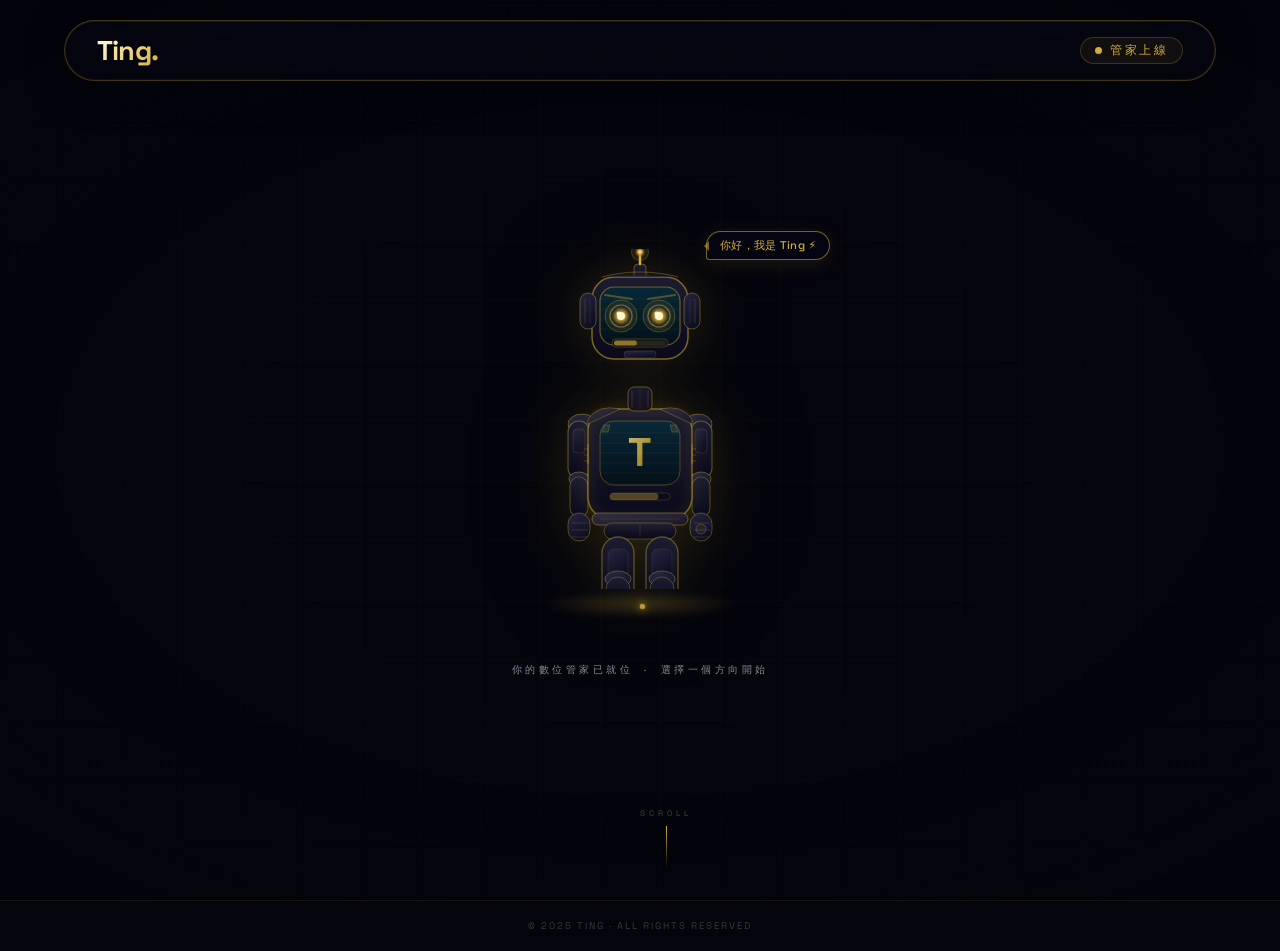
==== commit 141ca8fb: "首頁 優化3D和平板小於1024PX視覺響應式增加小花園並優化鍵盤控制順暢感wasd" ====
--- a/index.html
+++ b/index.html
@@ -5,48 +5,41 @@
 <meta name="viewport" content="width=device-width, initial-scale=1.0, viewport-fit=cover">
 <title>Ting | 數位應用與網頁開發者</title>
 <meta name="description" content="Ting 的個人形象官網 — 數位應用與網頁開發者，你的數位管家。">
+<meta property="og:title" content="Ting | 數位應用與網頁開發者">
+<meta property="og:description" content="數位管家已就位 — 網頁開發、UI/UX 設計、前端工程">
+<meta property="og:type" content="website">
+<meta name="theme-color" content="#04040C">
+<meta name="color-scheme" content="dark">
 
 <!-- Favicon: 圓形 STJ 頭像 -->
 <link rel="icon" type="image/svg+xml" href="data:image/svg+xml,%3Csvg xmlns='http://www.w3.org/2000/svg' viewBox='0 0 40 40'%3E%3Ccircle cx='20' cy='20' r='19.5' fill='%23FFFFFF' stroke='%23E0E0E0' stroke-width='0.5'/%3E%3Ctext x='20' y='25' text-anchor='middle' font-family='Georgia, Times New Roman, serif' font-size='18' font-weight='500' fill='%23000000'%3ESTJ%3C/text%3E%3C/svg%3E">
 
 <link rel="preconnect" href="https://fonts.googleapis.com">
 <link rel="preconnect" href="https://fonts.gstatic.com" crossorigin>
-<link href="https://fonts.googleapis.com/css2?family=Inter:opsz,wght@14..32,300;14..32,400;14..32,500;14..32,600;14..32,700;14..32,800&family=Space+Grotesk:wght@300;400;500;600;700&display=swap" rel="stylesheet">
+<link href="https://fonts.googleapis.com/css2?family=Space+Grotesk:wght@400;500;600;700&display=swap" rel="stylesheet" media="print" onload="this.media='all'">
+<noscript><link href="https://fonts.googleapis.com/css2?family=Space+Grotesk:wght@400;500;600;700&display=swap" rel="stylesheet"></noscript>
 <link rel="stylesheet" href="index.css">
 </head>
 <body>
 
-<!-- Background layers -->
+<!-- ════════════════════════════════════════════
+     背景層
+     - 手機：弧線軌跡 + 光點動畫（主視覺背景）
+     - 桌面：被 three-canvas 完全遮蓋，JS 不會啟動此迴圈
+═══════════════════════════════════════════════ -->
 <canvas id="bg-canvas"></canvas>
 <div class="grid-overlay"></div>
 <div class="vignette"></div>
 
-<!-- NAV -->
-<header>
-  <nav class="glass-nav">
-    <div class="nav-container">
-      <a href="#" class="nav-logo">Ting.</a>
-      <div class="nav-right">
-        <div class="status-pill">
-          <div class="status-dot"></div>
-          <span>管家上線</span>
-        </div>
-        <div class="hamburger" id="hamburgerBtn">
-          <span></span><span></span><span></span>
-        </div>
-      </div>
-    </div>
-    <div class="hamburger-menu" id="hamburgerMenu">
-      <a href="contact.html">✉️ 聯絡我</a>
-      <a href="about.html">👤 關於我</a>
-      <a href="portfolio.html">💼 作品集</a>
-      <a href="skills.html">⚡ 技能</a>
-      <a href="eco.html">📝 服務</a>
-    </div>
-  </nav>
-</header>
-
-<main>
+<!-- ════════════════════════════════════════════
+     桌面版 3D 個人空間（手機完全不建立 WebGL context）
+═══════════════════════════════════════════════ -->
+<canvas id="three-canvas"></canvas>
+
+<!-- ════════════════════════════════════════════
+     手機版主視覺：機器人 + 拋擲動畫
+═══════════════════════════════════════════════ -->
+<main id="mobileHero">
 <section class="hero">
 
   <div class="robot-stage" id="robotStage">
@@ -73,9 +66,8 @@
     <div class="robot-wrap" id="robotWrap">
       <div class="robot-inner">
         <div style="position:relative; display:inline-block;">
-          <div class="speech-bubble">你好，我是 Ting ⚡</div>
-          <!-- 此處為原本完整的 SVG 內容（與原檔案相同，因篇幅保留完整） -->
-          <svg id="robotSVG" width="240" height="340" viewBox="0 0 240 340" fill="none" xmlns="http://www.w3.org/2000/svg"
+          <div class="speech-bubble" id="speechBubble">你好，我是 Ting ⚡</div>
+          <svg id="robotSVG" width="240" height="340" viewBox="0 0 240 340" fill="none" xmlns="http://www.w3.org/2000/svg" role="img" aria-label="Ting 的機器人助手形象"
                style="filter: drop-shadow(0 0 25px rgba(212,175,55,0.18)) drop-shadow(0 4px 40px rgba(0,0,0,0.5));">
             <defs>
               <linearGradient id="gGold" x1="0" y1="0" x2="1" y2="1">
@@ -245,10 +237,77 @@
   <div class="scroll-hint"><span>Scroll</span><div class="scroll-line"></div></div>
 
 </section>
+
+<footer class="footer"><p>© 2025 Ting · All Rights Reserved</p></footer>
 </main>
 
-<footer class="footer"><p>© 2025 Ting · All Rights Reserved</p></footer>
-
-<script src="index.js"></script>
+<!-- ════════════════════════════════════════════
+     桌面版專用元件：玻璃擬態彈窗、WASD 提示、場景標籤
+═══════════════════════════════════════════════ -->
+<div class="room-modal" id="roomModal">
+  <div class="room-modal__backdrop" id="modalBackdrop"></div>
+  <div class="room-modal__panel">
+    <button class="room-modal__close" id="modalClose" aria-label="關閉">✕</button>
+    <div class="room-modal__icon" id="modalIcon">💼</div>
+    <h2 class="room-modal__title" id="modalTitle">作品集</h2>
+    <p class="room-modal__desc" id="modalDesc">探索 Ting 的數位設計與開發作品。</p>
+    <div class="room-modal__actions">
+      <a class="room-modal__btn" id="modalLink" href="portfolio.html">前往頁面 →</a>
+    </div>
+    <p class="room-modal__hint">按 ESC 或點擊背景關閉</p>
+  </div>
+</div>
+
+<div class="wasd-hint" id="wasdHint">
+  <div class="wasd-hint__inner">
+    <span class="wasd-key">W</span>
+    <div class="wasd-row">
+      <span class="wasd-key">A</span>
+      <span class="wasd-key">S</span>
+      <span class="wasd-key">D</span>
+    </div>
+    <span class="wasd-label">探索世界</span>
+  </div>
+  <div class="wasd-hint__inner wasd-hint__mouse">
+    <svg width="18" height="18" viewBox="0 0 18 18" fill="none">
+      <rect x="3" y="2" width="12" height="16" rx="6" stroke="rgba(212,175,55,0.7)" stroke-width="1.2"/>
+      <line x1="9" y1="2" x2="9" y2="9" stroke="rgba(212,175,55,0.7)" stroke-width="1.2"/>
+    </svg>
+    <span class="wasd-label">點擊物件互動</span>
+  </div>
+</div>
+
+<div class="scene-label" id="sceneLabel">
+  <span>3D 個人空間</span>
+  <span class="scene-label__sub">點擊場景物件以探索各頁面 · WASD 自由走動</span>
+</div>
+
+<!-- NAV（手機 / 桌面共用） -->
+<header>
+  <nav class="glass-nav">
+    <div class="nav-container">
+      <a href="#" class="nav-logo">Ting.</a>
+      <div class="nav-right">
+        <div class="status-pill">
+          <div class="status-dot"></div>
+          <span>管家上線</span>
+        </div>
+        <div class="hamburger" id="hamburgerBtn" role="button" aria-expanded="false" aria-label="開啟選單" tabindex="0">
+          <span></span><span></span><span></span>
+        </div>
+      </div>
+    </div>
+    <div class="hamburger-menu" id="hamburgerMenu">
+      <a href="contact.html">✉️ 聯絡我</a>
+      <a href="about.html">👤 關於我</a>
+      <a href="portfolio.html">💼 作品集</a>
+      <a href="skills.html">⚡ 技能</a>
+      <a href="eco.html">📝 服務</a>
+    </div>
+  </nav>
+</header>
+
+<!-- index.js 依裝置類型決定是否動態載入 three.js（手機完全不下載/不執行） -->
+<script src="index.js" defer></script>
 </body>
 </html>
--- a/index.css
+++ b/index.css
@@ -14,17 +14,26 @@
   --text:        #EDEDF0;
   --text-dim:    #888898;
   --border:      rgba(212,175,55,0.28);
+  /* 新增：更細緻的漸層與邊框 */
+  --gold-border-strong: rgba(212,175,55,0.55);
+  --glass-bg:    rgba(8,8,18,0.65);
+  --radius-pill: 50px;
+  --radius-card: 28px;
+  --transition:  0.25s cubic-bezier(0.22,1,0.36,1);
 }
 
 body {
-  font-family: 'Space Grotesk', 'Inter', system-ui, sans-serif;
+  font-family: 'Space Grotesk', system-ui, sans-serif;
   background: var(--bg);
   color: var(--text);
   min-height: 100vh;
-  overflow-x: hidden;
-}
-
-/* BACKGROUNDS */
+  -webkit-font-smoothing: antialiased;
+  text-rendering: optimizeLegibility;
+}
+
+/* ═══════════════════════════════════════════════
+   2D 背景層（弧線軌跡 + 光點）
+═══════════════════════════════════════════════ */
 #bg-canvas {
   position: fixed; top:0; left:0; width:100%; height:100%;
   z-index: 0; pointer-events: none;
@@ -32,116 +41,157 @@
 .grid-overlay {
   position: fixed; top:0; left:0; width:100%; height:100%;
   z-index: 1; pointer-events: none;
-  background-image: linear-gradient(rgba(212,175,55,0.03) 1px, transparent 1px),
-                    linear-gradient(90deg, rgba(212,175,55,0.03) 1px, transparent 1px);
+  background-image: linear-gradient(rgba(212,175,55,0.025) 1px, transparent 1px),
+                    linear-gradient(90deg, rgba(212,175,55,0.025) 1px, transparent 1px);
   background-size: 60px 60px;
   mask-image: radial-gradient(ellipse 80% 80% at 50% 50%, black 30%, transparent 100%);
 }
 .vignette {
   position: fixed; top:0; left:0; width:100%; height:100%;
   z-index: 2; pointer-events: none;
-  background: radial-gradient(ellipse 120% 100% at 50% 50%, transparent 40%, rgba(4,4,12,0.85) 100%);
-}
-
-/* GLASS NAV */
+  background: radial-gradient(ellipse 130% 110% at 50% 50%, transparent 35%, rgba(4,4,12,0.9) 100%);
+}
+
+/* ═══════════════════════════════════════════════
+   THREE.JS CANVAS（桌面主角）
+═══════════════════════════════════════════════ */
+#three-canvas {
+  position: fixed;
+  inset: 0;
+  z-index: 1;
+  pointer-events: auto;
+  outline: none;
+  display: none;
+}
+
+/* ═══════════════════════════════════════════════
+   GLASS NAV（手機 / 桌面共用）
+═══════════════════════════════════════════════ */
+header { position: relative; z-index: 1000; }
 .glass-nav {
   position: fixed; top: 20px; left: 5%; right: 5%;
-  background: rgba(8,8,18,0.6);
-  backdrop-filter: blur(20px) saturate(1.4);
+  background: rgba(6,6,16,0.72);
+  backdrop-filter: blur(24px) saturate(1.6);
+  -webkit-backdrop-filter: blur(24px) saturate(1.6);
   border-radius: 70px;
   border: 1px solid var(--border);
-  box-shadow: 0 8px 32px rgba(0,0,0,0.3), inset 0 1px 0 rgba(255,255,255,0.04);
+  box-shadow:
+    0 8px 40px rgba(0,0,0,0.35),
+    0 1px 0 rgba(255,255,255,0.04) inset,
+    0 0 0 1px rgba(212,175,55,0.06) inset;
   z-index: 1000;
-  animation: navSlide 0.8s cubic-bezier(0.22,1,0.36,1) 0.2s both;
-}
-@keyframes navSlide { from { opacity:0; transform: translateY(-20px); } to { opacity:1; transform: translateY(0); } }
+  animation: navSlide 0.9s cubic-bezier(0.22,1,0.36,1) 0.1s both;
+}
+@keyframes navSlide {
+  from { opacity:0; transform: translateY(-22px) scale(0.98); }
+  to   { opacity:1; transform: translateY(0) scale(1); }
+}
 .nav-container {
   display: flex; justify-content: space-between; align-items: center;
   padding: 0.75rem 2rem;
 }
 .nav-logo {
   font-size: 1.7rem; font-weight: 700;
-  background: linear-gradient(135deg, #FFFFFF 0%, #D4AF37 100%);
+  background: linear-gradient(135deg, #FFFFFF 0%, #F5E090 40%, #D4AF37 100%);
   background-clip: text; -webkit-background-clip: text; color: transparent;
   text-decoration: none; letter-spacing: -0.03em;
-}
+  transition: opacity var(--transition);
+}
+.nav-logo:hover { opacity: 0.82; }
 .nav-right {
   display: flex; align-items: center; gap: 20px;
 }
 .status-pill {
   display: flex; align-items: center; gap: 8px;
-  background: rgba(212,175,55,0.06); border: 1px solid rgba(212,175,55,0.2);
+  background: rgba(212,175,55,0.07); border: 1px solid rgba(212,175,55,0.22);
   border-radius: 50px; padding: 5px 14px;
   font-size: 0.72rem; letter-spacing: 2.5px; color: var(--gold);
   text-transform: uppercase; font-weight: 500;
-}
+  transition: background var(--transition), border-color var(--transition);
+}
+.status-pill:hover { background: rgba(212,175,55,0.12); border-color: rgba(212,175,55,0.4); }
 .status-dot {
   width: 7px; height: 7px; background: var(--gold); border-radius: 50%;
-  flex-shrink: 0; animation: statusPulse 2s infinite;
+  flex-shrink: 0; animation: statusPulse 2.2s ease-in-out infinite;
 }
 @keyframes statusPulse {
-  0%,100% { opacity:1; box-shadow: 0 0 0 0 rgba(212,175,55,0.5); }
-  50%      { opacity:0.7; box-shadow: 0 0 0 5px rgba(212,175,55,0); }
-}
-/* 漢堡選單 (手機版) */
+  0%,100% { opacity:1; box-shadow: 0 0 0 0 rgba(212,175,55,0.6); }
+  50%      { opacity:0.7; box-shadow: 0 0 0 6px rgba(212,175,55,0); }
+}
+
+/* 漢堡選單（手機顯示，桌面隱藏） */
 .hamburger {
   display: none; flex-direction: column; justify-content: space-between;
-  width: 30px; height: 24px; cursor: pointer; margin-left: 1rem;
+  width: 30px; height: 22px; cursor: pointer; margin-left: 0.75rem;
+  padding: 2px 0;
 }
 .hamburger span {
   display: block; height: 2px; width: 100%; background: var(--gold);
-  border-radius: 2px; transition: all 0.3s ease;
+  border-radius: 2px; transition: transform 0.32s cubic-bezier(0.22,1,0.36,1), opacity 0.2s ease;
 }
 .hamburger.active span:nth-child(1) { transform: translateY(10px) rotate(45deg); }
-.hamburger.active span:nth-child(2) { opacity: 0; }
+.hamburger.active span:nth-child(2) { opacity: 0; transform: scaleX(0); }
 .hamburger.active span:nth-child(3) { transform: translateY(-10px) rotate(-45deg); }
 .hamburger-menu {
   position: absolute; top: calc(100% + 12px); right: 5%;
-  background: rgba(8,8,18,0.96); backdrop-filter: blur(20px);
-  border: 1px solid var(--border); border-radius: 32px; padding: 1rem;
-  display: flex; flex-direction: column; gap: 1rem; min-width: 180px;
-  opacity: 0; visibility: hidden; transform: translateY(-10px);
-  transition: all 0.3s ease; z-index: 1100;
+  background: rgba(6,6,16,0.96); backdrop-filter: blur(24px) saturate(1.4);
+  -webkit-backdrop-filter: blur(24px) saturate(1.4);
+  border: 1px solid var(--border); border-radius: var(--radius-card); padding: 1rem;
+  display: flex; flex-direction: column; gap: 0.5rem; min-width: 190px;
+  opacity: 0; visibility: hidden; transform: translateY(-8px) scale(0.97);
+  transition: opacity 0.28s ease, visibility 0.28s, transform 0.28s cubic-bezier(0.22,1,0.36,1);
+  z-index: 1100;
+  box-shadow: 0 16px 48px rgba(0,0,0,0.5), 0 0 0 1px rgba(212,175,55,0.06) inset;
 }
 .hamburger-menu.active {
-  opacity: 1; visibility: visible; transform: translateY(0);
+  opacity: 1; visibility: visible; transform: translateY(0) scale(1);
 }
 .hamburger-menu a {
-  color: var(--text); text-decoration: none; font-size: 1rem; font-weight: 500;
-  padding: 0.5rem 1rem; border-radius: 50px; display: flex; align-items: center; gap: 10px;
-  transition: all 0.2s;
-}
-.hamburger-menu a:hover { background: rgba(212,175,55,0.15); color: var(--gold); }
-
-/* HERO */
+  color: var(--text); text-decoration: none; font-size: 0.95rem; font-weight: 500;
+  padding: 0.6rem 1.1rem; border-radius: 100px; display: flex; align-items: center; gap: 10px;
+  transition: background 0.18s ease, color 0.18s ease, transform 0.18s ease;
+  letter-spacing: 0.3px;
+}
+.hamburger-menu a:hover {
+  background: rgba(212,175,55,0.13); color: var(--gold);
+  transform: translateX(3px);
+}
+
+/* ═══════════════════════════════════════════════════════════
+   手機版主視覺：機器人 HERO + 拋擲動畫
+═══════════════════════════════════════════════════════════ */
+#mobileHero { position: relative; z-index: 10; }
+
 .hero {
   min-height: 100vh; display: flex; flex-direction: column; align-items: center;
-  justify-content: center; position: relative; z-index: 10; text-align: center;
+  justify-content: center; position: relative; text-align: center;
   padding: 120px 20px 80px;
 }
-.robot-stage { position: relative; width: 380px; height: 460px; }
+.robot-stage { position: relative; width: 280px; height: 360px; }
 .holo-ring {
   position: absolute; bottom: 8px; left: 50%; transform: translateX(-50%);
-  width: 260px; height: 30px;
-  background: radial-gradient(ellipse, rgba(212,175,55,0.25) 0%, transparent 70%);
-  border-radius: 50%; filter: blur(4px); animation: ringPulse 3s ease-in-out infinite;
-}
-@keyframes ringPulse { 0%,100% { opacity:0.6; transform: translateX(-50%) scaleX(1); } 50% { opacity:1; transform: translateX(-50%) scaleX(1.1); } }
+  width: 210px; height: 24px;
+  background: radial-gradient(ellipse, rgba(212,175,55,0.28) 0%, transparent 70%);
+  border-radius: 50%; filter: blur(5px); animation: ringPulse 3.2s ease-in-out infinite;
+}
+@keyframes ringPulse {
+  0%,100% { opacity:0.55; transform: translateX(-50%) scaleX(1); }
+  50%      { opacity:1;    transform: translateX(-50%) scaleX(1.12); }
+}
 .orbit-ring {
-  position: absolute; bottom: 0; left: 50%; width: 300px; height: 40px;
+  position: absolute; bottom: 0; left: 50%; width: 240px; height: 40px;
   transform: translateX(-50%); pointer-events: none;
 }
 .orbit-dot {
   position: absolute; width: 5px; height: 5px; background: var(--gold);
-  border-radius: 50%; box-shadow: 0 0 8px var(--gold);
-  animation: orbit 4s linear infinite; top: 50%; left: 50%;
-}
-.orbit-dot:nth-child(2) { animation-delay: -1.33s; opacity: 0.6; }
-.orbit-dot:nth-child(3) { animation-delay: -2.66s; opacity: 0.4; }
+  border-radius: 50%; box-shadow: 0 0 10px var(--gold), 0 0 3px rgba(212,175,55,0.5);
+  animation: orbit 4.2s linear infinite; top: 50%; left: 50%;
+}
+.orbit-dot:nth-child(2) { animation-delay: -1.4s; opacity: 0.55; width: 4px; height: 4px; }
+.orbit-dot:nth-child(3) { animation-delay: -2.8s; opacity: 0.35; width: 3px; height: 3px; }
 @keyframes orbit {
-  0%   { transform: translate(-50%,-50%) rotate(0deg) translateX(140px) scale(1); }
-  50%  { transform: translate(-50%,-50%) rotate(180deg) translateX(140px) scale(0.5); opacity: 0.2; }
-  100% { transform: translate(-50%,-50%) rotate(360deg) translateX(140px) scale(1); }
+  0%   { transform: translate(-50%,-50%) rotate(0deg) translateX(112px) scale(1); }
+  100% { transform: translate(-50%,-50%) rotate(360deg) translateX(112px) scale(1); }
 }
 .robot-wrap {
   position: absolute; bottom: 30px; left: 50%;
@@ -152,92 +202,116 @@
 @keyframes robotEnter {
   0%   { transform: translateX(-50%) translateY(140%) scale(0.5) rotate(-3deg); opacity:0; }
   55%  { transform: translateX(-50%) translateY(-6%) scale(1.05) rotate(1deg);  opacity:1; }
-  75%  { transform: translateX(-50%) translateY(2%)  scale(0.97) rotate(0deg);  opacity:1; }
+  78%  { transform: translateX(-50%) translateY(2%)  scale(0.97) rotate(0deg);  opacity:1; }
   100% { transform: translateX(-50%) translateY(0)   scale(1)    rotate(0deg);  opacity:1; }
 }
-.robot-inner { animation: robotFloat 4s ease-in-out 2s infinite; }
-@keyframes robotFloat { 0%,100% { transform: translateY(0); } 50% { transform: translateY(-10px); } }
+.robot-inner { animation: robotFloat 4.2s ease-in-out 2s infinite; }
+@keyframes robotFloat {
+  0%,100% { transform: translateY(0); }
+  50%     { transform: translateY(-11px); }
+}
 .speech-bubble {
-  position: absolute; top: -10px; right: -145px;
-  background: rgba(8,8,20,0.9); backdrop-filter: blur(16px);
-  border: 1px solid rgba(212,175,55,0.5); border-radius: 18px 18px 18px 4px;
-  padding: 10px 18px; font-size: 0.82rem; font-weight: 500; color: var(--gold);
+  position: absolute; top: -18px; right: -70px;
+  background: rgba(6,6,20,0.92); backdrop-filter: blur(18px);
+  border: 1px solid rgba(212,175,55,0.55); border-radius: 18px 18px 18px 4px;
+  padding: 6px 13px; font-size: 0.7rem; font-weight: 500; color: var(--gold);
   letter-spacing: 0.3px; white-space: nowrap; opacity: 0;
   transform: scale(0.75) translateY(10px);
-  animation: bubbleIn 0.6s cubic-bezier(0.22,1,0.36,1) 2s forwards;
+  animation: bubbleIn 0.6s cubic-bezier(0.22,1,0.36,1) 2.1s forwards;
   pointer-events: none; z-index: 20;
+  box-shadow: 0 4px 20px rgba(212,175,55,0.12);
 }
 .speech-bubble::before {
   content: ''; position: absolute; left: -8px; top: 50%; transform: translateY(-50%);
-  border: 5px solid transparent; border-right-color: rgba(212,175,55,0.5);
+  border: 5px solid transparent; border-right-color: rgba(212,175,55,0.55);
 }
 @keyframes bubbleIn { to { opacity:1; transform: scale(1) translateY(0); } }
 
-/* ROBOT SVG GROUPS */
+/* ROBOT SVG 內部群組動畫 */
 #robot-head-group { transition: transform 0.12s cubic-bezier(0.2,1,0.4,1); transform-origin: 120px 95px; }
 #robot-eye-l, #robot-eye-r { transition: transform 0.08s ease; transform-origin: center; }
 #robot-arm-right { transform-origin: 174px 190px; animation: armIdleR 4s ease-in-out 2s infinite; }
-#robot-arm-left { transform-origin: 66px 190px; animation: armIdleL 4s ease-in-out 2.4s infinite; }
+#robot-arm-left  { transform-origin: 66px 190px;  animation: armIdleL 4s ease-in-out 2.4s infinite; }
 @keyframes armIdleR { 0%,100% { transform: rotate(0deg); } 50% { transform: rotate(7deg); } }
 @keyframes armIdleL { 0%,100% { transform: rotate(0deg); } 50% { transform: rotate(-5deg); } }
 #robot-arm-right.throwing { animation: armThrow 0.65s cubic-bezier(0.22,1,0.36,1) forwards !important; }
-@keyframes armThrow { 0% { transform: rotate(0deg); } 28% { transform: rotate(-60deg); } 62% { transform: rotate(40deg); } 82% { transform: rotate(8deg); } 100% { transform: rotate(12deg); } }
+@keyframes armThrow {
+  0%   { transform: rotate(0deg); }
+  28%  { transform: rotate(-62deg); }
+  62%  { transform: rotate(42deg); }
+  82%  { transform: rotate(8deg); }
+  100% { transform: rotate(12deg); }
+}
 #robot-body-group { animation: bodyBreathe 3.8s ease-in-out 2s infinite; transform-origin: 120px 220px; }
 @keyframes bodyBreathe { 0%,100% { transform: scaleY(1); } 50% { transform: scaleY(1.012); } }
 
-/* THROW BUTTONS (桌面版) */
+/* 拋擲按鈕（手機版主要導覽方式） */
 .buttons-layer { position: absolute; top:0; left:0; width:100%; height:100%; pointer-events: none; }
 .throw-btn {
   position: absolute; left: 50%; bottom: 100px; transform: translateX(-50%) scale(0); opacity:0;
-  pointer-events: none; display: inline-flex; align-items: center; gap: 10px;
-  padding: 0.72rem 1.5rem; border-radius: 50px; font-family: 'Space Grotesk', sans-serif;
-  font-size: 0.9rem; font-weight: 500; color: var(--text); text-decoration: none;
-  background: rgba(8,8,20,0.8); backdrop-filter: blur(18px) saturate(1.5);
-  border: 1px solid rgba(212,175,55,0.45);
-  box-shadow: 0 4px 20px rgba(0,0,0,0.4), inset 0 1px 0 rgba(255,255,255,0.04);
-  white-space: nowrap; transition: background 0.25s, border-color 0.25s, box-shadow 0.25s, color 0.25s, transform 0.2s;
-  z-index: 30; letter-spacing: 0.2px;
-}
-.throw-btn:hover { background: rgba(212,175,55,0.14); border-color: var(--gold); color: #FFE6AA; box-shadow: 0 8px 30px rgba(212,175,55,0.22), inset 0 1px 0 rgba(255,255,255,0.06); }
-.btn-icon { font-size: 1.05rem; flex-shrink: 0; }
-.throw-btn[data-i="0"] { --tx:-280px; --ty:-220px; }
-.throw-btn[data-i="1"] { --tx:-140px; --ty:-300px; }
-.throw-btn[data-i="2"] { --tx:   10px; --ty:-330px; }
-.throw-btn[data-i="3"] { --tx:  165px; --ty:-305px; }
-.throw-btn[data-i="4"] { --tx:  300px; --ty:-225px; }
+  pointer-events: none; display: inline-flex; align-items: center; gap: 8px;
+  padding: 0.62rem 1.15rem; border-radius: 50px; font-family: 'Space Grotesk', sans-serif;
+  font-size: 0.78rem; font-weight: 500; color: var(--text); text-decoration: none;
+  background: rgba(8,8,20,0.82); backdrop-filter: blur(20px) saturate(1.6);
+  -webkit-backdrop-filter: blur(20px) saturate(1.6);
+  border: 1px solid rgba(212,175,55,0.48);
+  box-shadow: 0 4px 24px rgba(0,0,0,0.45), inset 0 1px 0 rgba(255,255,255,0.05);
+  white-space: nowrap;
+  transition: background 0.22s ease, border-color 0.22s ease, box-shadow 0.22s ease, color 0.22s ease, transform 0.18s ease;
+  z-index: 30; letter-spacing: 0.3px;
+}
+.throw-btn:active {
+  background: rgba(212,175,55,0.18); border-color: var(--gold); color: #FFE6AA;
+  transform: translateX(var(--tx-active, calc(var(--tx) - 50%))) translateY(var(--ty)) scale(0.96) !important;
+}
+.throw-btn:hover {
+  background: rgba(212,175,55,0.12); border-color: rgba(212,175,55,0.7); color: var(--gold-light);
+  box-shadow: 0 4px 30px rgba(212,175,55,0.2), inset 0 1px 0 rgba(255,255,255,0.06);
+}
+.btn-icon { font-size: 0.95rem; flex-shrink: 0; }
+
+/* 拋擲落點座標 */
+.throw-btn[data-i="0"] { --tx:-128px; --ty:-200px; }
+.throw-btn[data-i="1"] { --tx: -68px; --ty:-262px; }
+.throw-btn[data-i="2"] { --tx:   4px; --ty:-282px; }
+.throw-btn[data-i="3"] { --tx:  78px; --ty:-258px; }
+.throw-btn[data-i="4"] { --tx: 138px; --ty:-192px; }
+
 .throw-btn.thrown { pointer-events: all; animation: btnFly var(--dur,0.8s) cubic-bezier(0.22,1,0.36,1) var(--dly,0s) forwards; }
 @keyframes btnFly {
-  0%   { transform: translateX(-50%) translateX(0) translateY(0) scale(0.2) rotate(0deg); opacity:0; }
-  15%  { opacity:1; }
-  62%  { transform: translateX(-50%) translateX(calc(var(--tx)*1.07)) translateY(calc(var(--ty)*1.1)) scale(1.06) rotate(calc(var(--spin,0deg)*1.2)); }
+  0%   { transform: translateX(-50%) translateX(0) translateY(0) scale(0.15) rotate(0deg); opacity:0; }
+  12%  { opacity:1; }
+  62%  { transform: translateX(-50%) translateX(calc(var(--tx)*1.08)) translateY(calc(var(--ty)*1.1)) scale(1.07) rotate(calc(var(--spin,0deg)*1.2)); }
   82%  { transform: translateX(-50%) translateX(calc(var(--tx)*0.97)) translateY(calc(var(--ty)*0.96)) scale(0.97) rotate(calc(var(--spin,0deg)*0.9)); }
   100% { transform: translateX(-50%) translateX(var(--tx)) translateY(var(--ty)) scale(1) rotate(var(--spin,0deg)); opacity:1; }
 }
-@media (min-width: 700px) {
-  .throw-btn[data-i="0"] { --tx:-340px; --ty:-195px; }
-  .throw-btn[data-i="1"] { --tx:-175px; --ty:-295px; }
-  .throw-btn[data-i="2"] { --tx:   10px; --ty:-335px; }
-  .throw-btn[data-i="3"] { --tx:  195px; --ty:-295px; }
-  .throw-btn[data-i="4"] { --tx:  355px; --ty:-195px; }
-}
-
-/* ENERGY LINES */
-.energy-burst { position: absolute; bottom: 142px; left: calc(50% + 65px); width:0; height:0; pointer-events: none; z-index: 25; }
+
+/* 較大手機 / 平板 */
+@media (min-width: 420px) {
+  .throw-btn[data-i="0"] { --tx:-150px; --ty:-205px; }
+  .throw-btn[data-i="1"] { --tx: -80px; --ty:-272px; }
+  .throw-btn[data-i="2"] { --tx:   5px; --ty:-292px; }
+  .throw-btn[data-i="3"] { --tx:  92px; --ty:-268px; }
+  .throw-btn[data-i="4"] { --tx: 162px; --ty:-198px; }
+}
+
+/* 能量爆裂線 */
+.energy-burst { position: absolute; bottom: 110px; left: calc(50% + 50px); width:0; height:0; pointer-events: none; z-index: 25; }
 .e-line {
   position: absolute; top:0; left:0; width:3px; height:0;
-  background: linear-gradient(to top, var(--gold), transparent); border-radius:2px;
-  transform-origin: bottom center; opacity:0;
+  background: linear-gradient(to top, var(--gold), rgba(212,175,55,0.3), transparent);
+  border-radius: 2px; transform-origin: bottom center; opacity:0;
 }
 .e-line:nth-child(1) { transform: rotate(-60deg); }
 .e-line:nth-child(2) { transform: rotate(-30deg); }
 .e-line:nth-child(3) { transform: rotate(0deg); }
 .e-line:nth-child(4) { transform: rotate(30deg); }
 .e-line:nth-child(5) { transform: rotate(60deg); }
-.e-line.burst { animation: eLine 0.5s ease-out forwards; }
+.e-line.burst { animation: eLine 0.55s ease-out forwards; }
 @keyframes eLine {
-  0%   { height:0; opacity:0.9; }
-  60%  { height:55px; opacity:0.8; }
-  100% { height:70px; opacity:0; }
+  0%   { height:0; opacity:1; }
+  55%  { height:48px; opacity:0.85; }
+  100% { height:60px; opacity:0; }
 }
 .e-line:nth-child(1).burst { animation-delay:0s; }
 .e-line:nth-child(2).burst { animation-delay:0.04s; }
@@ -247,7 +321,7 @@
 
 /* TAGLINE + SCROLL */
 .hero-tagline {
-  margin-top: 3.5rem; font-size: 0.75rem; letter-spacing: 4px; text-transform: uppercase;
+  margin-top: 2.5rem; font-size: 0.6rem; letter-spacing: 3.5px; text-transform: uppercase;
   color: var(--text-dim); opacity: 0; transform: translateY(12px);
   animation: fadeUp 0.8s ease 3.4s forwards; font-weight: 400;
 }
@@ -257,11 +331,11 @@
   display: flex; flex-direction: column; align-items: center; gap: 8px;
   opacity: 0; animation: fadeUp 1s ease 4.2s forwards; z-index: 5;
 }
-.scroll-hint span { font-size:0.6rem; letter-spacing:4px; color:#444; text-transform:uppercase; font-weight:400; }
+.scroll-hint span { font-size:0.5rem; letter-spacing:4px; color:#444; text-transform:uppercase; font-weight:400; }
 .scroll-line { width:1px; height:42px; background: linear-gradient(to bottom, var(--gold), transparent); }
 .scroll-line::after {
   content:''; display:block; width:1px; height:100%; background:inherit;
-  animation: scrollDrop 2s ease-in-out 4.5s infinite; transform-origin:top;
+  animation: scrollDrop 2.2s ease-in-out 4.5s infinite; transform-origin:top;
   transform:scaleY(0);
 }
 @keyframes scrollDrop {
@@ -272,47 +346,292 @@
 }
 
 /* FOOTER */
-.footer {
-  position: relative; z-index: 10; border-top: 1px solid rgba(212,175,55,0.12);
-  padding: 2rem; text-align: center; font-size: 0.72rem; color: #383848;
+#mobileHero .footer {
+  position: relative; z-index: 10; border-top: 1px solid rgba(212,175,55,0.1);
+  padding: 1.2rem; text-align: center; font-size: 0.6rem; color: #383848;
   letter-spacing: 2px; text-transform: uppercase;
 }
 
-/* RESPONSIVE (手機平板電腦) */
-@media (max-width: 768px) {
-  .buttons-layer { display: none !important; }
-  .hamburger { display: flex; }
-  .glass-nav { top: 12px; left: 3%; right: 3%; width: 94%; }
-  .nav-container { padding: 0.55rem 1.2rem; }
-  .nav-logo { font-size: 1.3rem; }
-  .status-pill { padding: 3px 10px; font-size: 0.6rem; letter-spacing: 1.5px; }
-  .status-dot { width:5px; height:5px; }
-  .hero { padding: 100px 16px 60px; }
-  .robot-stage { width: 280px; height: 360px; }
-  .speech-bubble { right: -70px; top: -18px; font-size: 0.7rem; padding: 6px 12px; white-space: nowrap; }
-  .holo-ring { width: 200px; height: 22px; }
-  .orbit-ring { width: 240px; }
-  .orbit-dot { width:4px; height:4px; }
+/* 小手機微調 */
+@media (max-width: 380px) {
+  .robot-stage { width: 240px; height: 320px; }
+  .speech-bubble { right: -36px; top: -20px; font-size: 0.62rem; padding: 5px 10px; }
+  .orbit-ring { width: 210px; }
   @keyframes orbit {
-    0%   { transform: translate(-50%,-50%) rotate(0deg) translateX(110px) scale(1); }
-    100% { transform: translate(-50%,-50%) rotate(360deg) translateX(110px) scale(1); }
+    0%   { transform: translate(-50%,-50%) rotate(0deg) translateX(95px) scale(1); }
+    100% { transform: translate(-50%,-50%) rotate(360deg) translateX(95px) scale(1); }
   }
-  .hero-tagline { font-size: 0.6rem; letter-spacing: 3px; margin-top: 2.5rem; }
-  .scroll-hint span { font-size:0.5rem; }
-  .footer { padding: 1.2rem; font-size: 0.6rem; }
-}
-@media (max-width: 480px) {
-  .robot-stage { width: 260px; height: 340px; }
-  .speech-bubble { right: -40px; top: -20px; font-size: 0.65rem; padding: 5px 10px; }
-  .hero-tagline { font-size: 0.55rem; }
-}
-@media (min-width: 1440px) {
-  .robot-stage { width: 440px; height: 520px; }
-  .throw-btn { padding: 0.9rem 1.8rem; font-size: 1rem; }
-  .btn-icon { font-size: 1.2rem; }
-  .speech-bubble { font-size: 0.9rem; padding: 12px 20px; right: -170px; }
-  .hero-tagline { font-size: 0.9rem; }
-}
+}
+
+/* ═══════════════════════════════════════════════════════════
+   桌面版 3D — 玻璃擬態彈窗 MODAL
+═══════════════════════════════════════════════════════════ */
+.room-modal {
+  position: fixed;
+  inset: 0;
+  z-index: 2000;
+  display: flex;
+  align-items: center;
+  justify-content: center;
+  opacity: 0;
+  visibility: hidden;
+  transition: opacity 0.38s cubic-bezier(0.22,1,0.36,1),
+              visibility 0.38s cubic-bezier(0.22,1,0.36,1);
+}
+.room-modal.open {
+  opacity: 1;
+  visibility: visible;
+}
+.room-modal__backdrop {
+  position: absolute;
+  inset: 0;
+  background: rgba(4,4,12,0.6);
+  backdrop-filter: blur(8px);
+  -webkit-backdrop-filter: blur(8px);
+  cursor: pointer;
+}
+.room-modal__panel {
+  position: relative;
+  z-index: 1;
+  background: rgba(8,8,18,0.82);
+  backdrop-filter: blur(32px) saturate(1.3);
+  -webkit-backdrop-filter: blur(32px) saturate(1.3);
+  border: 1px solid rgba(212,175,55,0.32);
+  border-radius: var(--radius-card);
+  padding: 3rem 2.5rem 2.5rem;
+  min-width: 320px;
+  max-width: 440px;
+  width: 90vw;
+  text-align: center;
+  box-shadow:
+    0 0 0 1px rgba(212,175,55,0.08),
+    0 32px 80px rgba(0,0,0,0.65),
+    0 8px 24px rgba(212,175,55,0.06),
+    inset 0 1px 0 rgba(255,255,255,0.06);
+  transform: translateY(24px) scale(0.95);
+  transition: transform 0.45s cubic-bezier(0.22,1,0.36,1);
+}
+.room-modal.open .room-modal__panel {
+  transform: translateY(0) scale(1);
+}
+.room-modal__close {
+  position: absolute;
+  top: 16px;
+  right: 20px;
+  background: rgba(212,175,55,0.08);
+  border: 1px solid rgba(212,175,55,0.22);
+  color: var(--gold);
+  width: 34px; height: 34px;
+  border-radius: 50%;
+  cursor: pointer;
+  font-size: 0.75rem;
+  display: flex; align-items: center; justify-content: center;
+  transition: background 0.2s ease, border-color 0.2s ease, transform 0.2s ease;
+}
+.room-modal__close:hover {
+  background: rgba(212,175,55,0.22);
+  border-color: rgba(212,175,55,0.6);
+  transform: rotate(90deg) scale(1.1);
+}
+.room-modal__icon {
+  font-size: 2.6rem;
+  margin-bottom: 1rem;
+  display: block;
+  filter: drop-shadow(0 0 14px rgba(212,175,55,0.45));
+  animation: iconPop 0.5s cubic-bezier(0.22,1,0.36,1) both;
+}
+@keyframes iconPop {
+  from { transform: scale(0.6) rotate(-10deg); opacity:0; }
+  to   { transform: scale(1)   rotate(0deg);   opacity:1; }
+}
+.room-modal__title {
+  font-size: 1.65rem;
+  font-weight: 700;
+  letter-spacing: -0.02em;
+  margin-bottom: 0.75rem;
+  background: linear-gradient(135deg, #F5E090 0%, #D4AF37 55%, #9A7020 100%);
+  background-clip: text;
+  -webkit-background-clip: text;
+  color: transparent;
+}
+.room-modal__desc {
+  font-size: 0.9rem;
+  color: var(--text-dim);
+  line-height: 1.7;
+  margin-bottom: 2rem;
+  font-weight: 400;
+}
+.room-modal__actions {
+  display: flex;
+  justify-content: center;
+  margin-bottom: 1.25rem;
+}
+.room-modal__btn {
+  display: inline-flex;
+  align-items: center;
+  gap: 8px;
+  padding: 0.82rem 2.2rem;
+  background: linear-gradient(135deg, rgba(212,175,55,0.18) 0%, rgba(212,175,55,0.07) 100%);
+  border: 1px solid rgba(212,175,55,0.52);
+  border-radius: 50px;
+  color: var(--gold-light);
+  text-decoration: none;
+  font-size: 0.9rem;
+  font-weight: 600;
+  letter-spacing: 0.5px;
+  transition: background 0.25s ease, border-color 0.25s ease, box-shadow 0.25s ease, transform 0.2s ease;
+  box-shadow: 0 4px 24px rgba(212,175,55,0.14);
+}
+.room-modal__btn:hover {
+  background: linear-gradient(135deg, rgba(212,175,55,0.32) 0%, rgba(212,175,55,0.14) 100%);
+  border-color: var(--gold);
+  box-shadow: 0 8px 36px rgba(212,175,55,0.3);
+  transform: translateY(-2px);
+}
+.room-modal__hint {
+  font-size: 0.6rem;
+  letter-spacing: 2px;
+  text-transform: uppercase;
+  color: #404050;
+  font-weight: 400;
+}
+
+/* 3D 場景標題（左下角） */
+.scene-label {
+  position: fixed;
+  bottom: 40px;
+  left: 40px;
+  z-index: 10;
+  display: flex;
+  flex-direction: column;
+  gap: 4px;
+  opacity: 0;
+  pointer-events: none;
+}
+.scene-label span:first-child {
+  font-size: 0.65rem;
+  letter-spacing: 4px;
+  text-transform: uppercase;
+  color: var(--gold);
+  font-weight: 600;
+}
+.scene-label__sub {
+  font-size: 0.6rem;
+  letter-spacing: 2px;
+  text-transform: uppercase;
+  color: var(--text-dim);
+  font-weight: 400;
+}
+
+/* WASD 操作提示（右下角） */
+.wasd-hint {
+  position: fixed;
+  bottom: 40px;
+  right: 40px;
+  z-index: 10;
+  display: flex;
+  flex-direction: column;
+  gap: 12px;
+  opacity: 0;
+  pointer-events: none;
+}
+.wasd-hint__inner {
+  display: flex;
+  flex-direction: column;
+  align-items: center;
+  gap: 4px;
+}
+.wasd-hint__mouse {
+  flex-direction: row;
+  align-items: center;
+  gap: 8px;
+}
+.wasd-row {
+  display: flex;
+  gap: 4px;
+}
+.wasd-key {
+  display: flex;
+  align-items: center;
+  justify-content: center;
+  width: 26px;
+  height: 26px;
+  background: rgba(212,175,55,0.08);
+  border: 1px solid rgba(212,175,55,0.28);
+  border-radius: 6px;
+  font-size: 0.65rem;
+  font-weight: 700;
+  color: rgba(212,175,55,0.8);
+  letter-spacing: 0;
+}
+.wasd-label {
+  font-size: 0.55rem;
+  letter-spacing: 2px;
+  text-transform: uppercase;
+  color: var(--text-dim);
+  font-weight: 400;
+}
+
+/* ═══════════════════════════════════════════════
+   裝置切換規則
+═══════════════════════════════════════════════ */
+html.is-desktop body { overflow: hidden; }
+html.is-desktop #mobileHero,
+html.is-desktop .footer { display: none !important; }
+html.is-desktop #bg-canvas,
+html.is-desktop .grid-overlay,
+html.is-desktop .vignette { display: none !important; }
+html.is-desktop #three-canvas { display: block; }
+html.is-desktop .scene-label.ready,
+html.is-desktop .wasd-hint.ready {
+  animation: fadeUp 0.9s ease forwards;
+}
+html.is-desktop .hamburger { display: flex; }
+html.is-desktop .glass-nav { top: 12px; left: 3%; right: 3%; width: 94%; max-width: 480px; margin: 0 auto; }
+
+@media (min-width: 768px) {
+  html.is-desktop .glass-nav { left: 5%; right: 5%; width: auto; max-width: none; margin: 0; }
+}
+
+html.is-mobile #three-canvas,
+html.is-mobile .room-modal,
+html.is-mobile .scene-label,
+html.is-mobile .wasd-hint { display: none !important; }
+html.is-mobile #mobileHero { display: block; }
+html.is-mobile .hamburger { display: flex; }
+html.is-mobile .glass-nav { top: 12px; left: 3%; right: 3%; width: 94%; }
+html.is-mobile .nav-container { padding: 0.55rem 1.2rem; }
+html.is-mobile .nav-logo { font-size: 1.3rem; }
+html.is-mobile .status-pill { padding: 3px 10px; font-size: 0.6rem; letter-spacing: 1.5px; }
+html.is-mobile .status-dot { width:5px; height:5px; }
+html.is-mobile body { overflow-x: hidden; overflow-y: auto; }
+html.is-mobile .room-modal__panel { max-width: 92vw; padding: 2.5rem 1.75rem 2rem; }
+
+/* ═══════════════════════════════════════════════
+   桌面版 Tooltip（hover 標籤）優化
+═══════════════════════════════════════════════ */
+#scene-tooltip {
+  pointer-events: none;
+  position: fixed;
+  z-index: 500;
+  background: rgba(6,6,18,0.9);
+  border: 1px solid rgba(212,175,55,0.45);
+  color: #F5E090;
+  font-family: 'Space Grotesk', sans-serif;
+  font-size: 0.72rem;
+  letter-spacing: 2.5px;
+  text-transform: uppercase;
+  padding: 5px 15px;
+  border-radius: 50px;
+  opacity: 0;
+  transition: opacity 0.15s ease;
+  white-space: nowrap;
+  backdrop-filter: blur(10px);
+  will-change: transform;
+  box-shadow: 0 4px 16px rgba(212,175,55,0.15);
+}
+
+/* prefers-reduced-motion */
 @media (prefers-reduced-motion: reduce) {
   *, *::before, *::after { animation-duration: 0.01ms !important; transition-duration: 0.01ms !important; }
   .robot-wrap { opacity:1; transform: translateX(-50%) scale(1); }
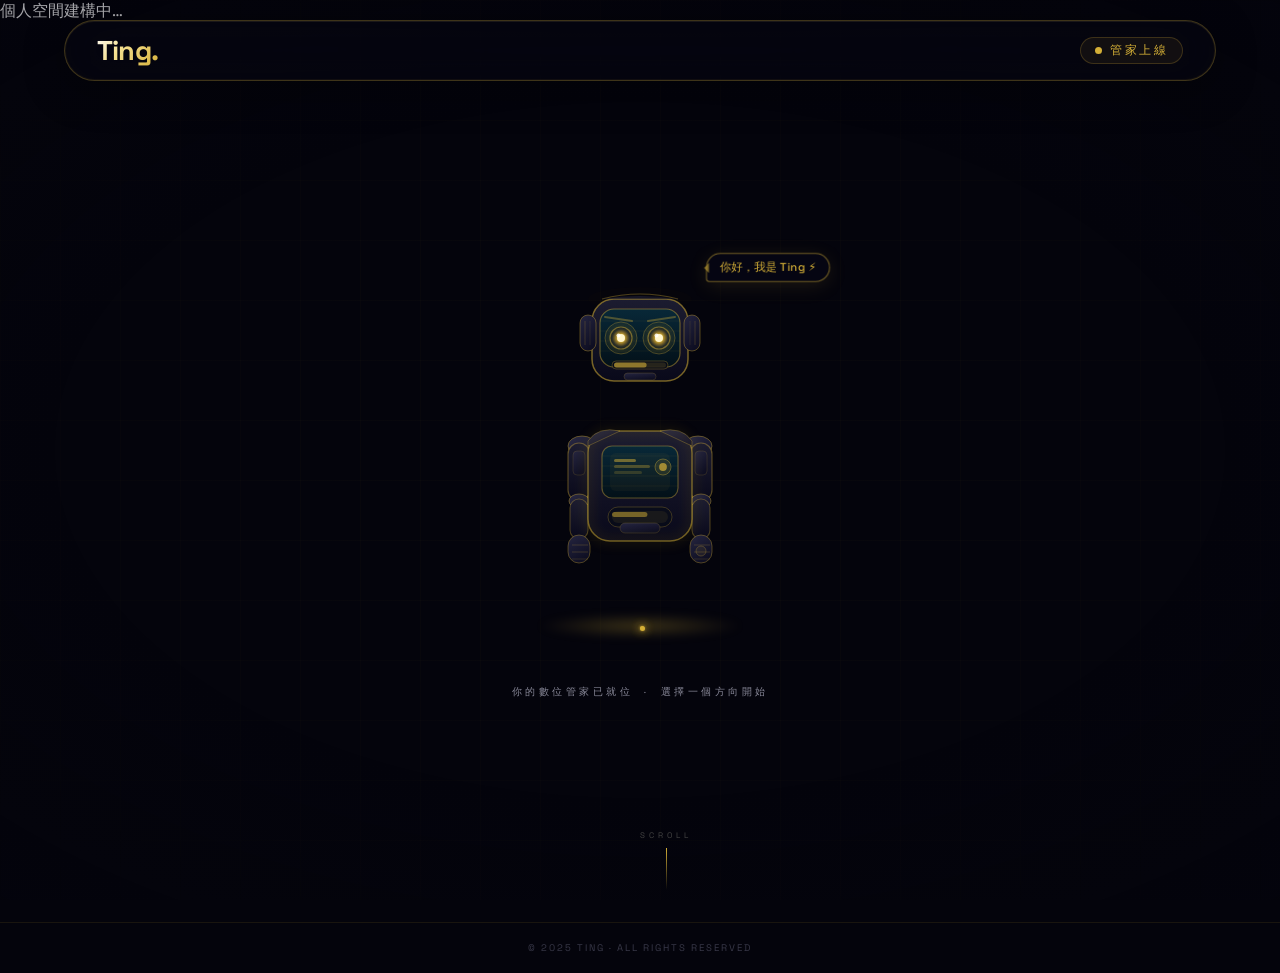
==== commit 72b6c65a: "首頁 更新機器人和移動編輯了 2 個文件Edited 2 files現在更新相機系統參數（介紹位置、俯仰範圍、軌道終極角度）：重點 新增：可見的TingBot第三人稱角色  使用Three.js" ====
--- a/index.html
+++ b/index.html
@@ -4,71 +4,87 @@
 <meta charset="UTF-8">
 <meta name="viewport" content="width=device-width, initial-scale=1.0, viewport-fit=cover">
 <title>Ting | 數位應用與網頁開發者</title>
-<meta name="description" content="Ting 的個人形象官網 — 數位應用與網頁開發者，你的數位管家。">
+<meta name="description" content="Ting 的個人形象官網 — 數位應用與網頁開發者，你的數位管家。提供網頁開發、UI/UX 設計、前端工程服務。">
 <meta property="og:title" content="Ting | 數位應用與網頁開發者">
 <meta property="og:description" content="數位管家已就位 — 網頁開發、UI/UX 設計、前端工程">
 <meta property="og:type" content="website">
+<meta property="og:image" content="/og-image.png">
+<meta name="twitter:card" content="summary_large_image">
+<meta name="twitter:title" content="Ting | 數位應用與網頁開發者">
+<meta name="twitter:description" content="數位管家已就位 — 網頁開發、UI/UX 設計、前端工程">
 <meta name="theme-color" content="#04040C">
 <meta name="color-scheme" content="dark">
-
-<!-- Favicon: 圓形 STJ 頭像 -->
+<meta name="robots" content="index, follow">
+<!-- TODO：請將下方 canonical 網址換成實際正式網域 -->
+<!-- <link rel="canonical" href="https://你的網域.com/"> -->
+
+<!-- Favicon -->
 <link rel="icon" type="image/svg+xml" href="data:image/svg+xml,%3Csvg xmlns='http://www.w3.org/2000/svg' viewBox='0 0 40 40'%3E%3Ccircle cx='20' cy='20' r='19.5' fill='%23FFFFFF' stroke='%23E0E0E0' stroke-width='0.5'/%3E%3Ctext x='20' y='25' text-anchor='middle' font-family='Georgia, Times New Roman, serif' font-size='18' font-weight='500' fill='%23000000'%3ESTJ%3C/text%3E%3C/svg%3E">
 
+<!-- Preconnect for performance -->
 <link rel="preconnect" href="https://fonts.googleapis.com">
 <link rel="preconnect" href="https://fonts.gstatic.com" crossorigin>
+<link rel="preconnect" href="https://cdnjs.cloudflare.com" crossorigin>
+<!-- Non-blocking font load -->
 <link href="https://fonts.googleapis.com/css2?family=Space+Grotesk:wght@400;500;600;700&display=swap" rel="stylesheet" media="print" onload="this.media='all'">
 <noscript><link href="https://fonts.googleapis.com/css2?family=Space+Grotesk:wght@400;500;600;700&display=swap" rel="stylesheet"></noscript>
+
 <link rel="stylesheet" href="index.css">
 </head>
 <body>
 
 <!-- ════════════════════════════════════════════
-     背景層
-     - 手機：弧線軌跡 + 光點動畫（主視覺背景）
-     - 桌面：被 three-canvas 完全遮蓋，JS 不會啟動此迴圈
-═══════════════════════════════════════════════ -->
-<canvas id="bg-canvas"></canvas>
-<div class="grid-overlay"></div>
-<div class="vignette"></div>
+     背景層（手機版）
+     - 弧線軌跡 + 光點動畫
+     - 桌面：被 three-canvas 遮蓋，JS 不啟動此迴圈
+════════════════════════════════════════════════ -->
+<canvas id="bg-canvas" aria-hidden="true"></canvas>
+<div class="grid-overlay" aria-hidden="true"></div>
+<div class="vignette" aria-hidden="true"></div>
 
 <!-- ════════════════════════════════════════════
      桌面版 3D 個人空間（手機完全不建立 WebGL context）
-═══════════════════════════════════════════════ -->
-<canvas id="three-canvas"></canvas>
+════════════════════════════════════════════════ -->
+<canvas id="three-canvas" aria-label="Ting 的互動式 3D 個人空間，可使用 WASD 操控金色機器人角色自由走動，點擊物件進入各頁面" role="img" tabindex="0"></canvas>
+
+<div class="loading-3d" id="loading3D" aria-hidden="true">
+  <div class="loading-3d__ring"></div>
+  <p>個人空間建構中…</p>
+</div>
 
 <!-- ════════════════════════════════════════════
      手機版主視覺：機器人 + 拋擲動畫
-═══════════════════════════════════════════════ -->
+════════════════════════════════════════════════ -->
 <main id="mobileHero">
-<section class="hero">
+<section class="hero" aria-label="Ting 的個人品牌首頁">
 
   <div class="robot-stage" id="robotStage">
 
-    <div class="holo-ring"></div>
-    <div class="orbit-ring">
+    <div class="holo-ring" aria-hidden="true"></div>
+    <div class="orbit-ring" aria-hidden="true">
       <div class="orbit-dot"></div>
       <div class="orbit-dot"></div>
       <div class="orbit-dot"></div>
     </div>
 
-    <div class="energy-burst" id="energyBurst">
+    <div class="energy-burst" id="energyBurst" aria-hidden="true">
       <div class="e-line"></div><div class="e-line"></div><div class="e-line"></div><div class="e-line"></div><div class="e-line"></div>
     </div>
 
-    <div class="buttons-layer">
-      <a href="contact.html"   class="throw-btn" data-i="0" style="--dly:2.3s;--dur:0.78s;--spin:-5deg;"><span class="btn-icon">✉️</span>聯絡我</a>
-      <a href="about.html"     class="throw-btn" data-i="1" style="--dly:2.55s;--dur:0.78s;--spin:4deg;"><span class="btn-icon">👤</span>關於我</a>
-      <a href="portfolio.html" class="throw-btn" data-i="2" style="--dly:2.8s;--dur:0.78s;--spin:0deg;"><span class="btn-icon">💼</span>作品集</a>
-      <a href="skills.html"    class="throw-btn" data-i="3" style="--dly:3.05s;--dur:0.78s;--spin:-3deg;"><span class="btn-icon">⚡</span>技能</a>
-      <a href="eco.html"       class="throw-btn" data-i="4" style="--dly:3.3s;--dur:0.78s;--spin:6deg;"><span class="btn-icon">📝</span>服務</a>
-    </div>
+    <!-- 導覽按鈕層：從機器人「拋出」 -->
+    <nav class="buttons-layer" aria-label="主要導覽">
+      <a href="contact.html"   class="throw-btn" data-i="0" style="--dly:2.3s;--dur:0.78s;--spin:-5deg;"><span class="btn-icon" aria-hidden="true">✉️</span>聯絡我</a>
+      <a href="about.html"     class="throw-btn" data-i="1" style="--dly:2.55s;--dur:0.78s;--spin:4deg;"><span class="btn-icon" aria-hidden="true">👤</span>關於我</a>
+      <a href="portfolio.html" class="throw-btn" data-i="2" style="--dly:2.8s;--dur:0.78s;--spin:0deg;"><span class="btn-icon" aria-hidden="true">💼</span>作品集</a>
+      <a href="skills.html"    class="throw-btn" data-i="3" style="--dly:3.05s;--dur:0.78s;--spin:-3deg;"><span class="btn-icon" aria-hidden="true">⚡</span>技能</a>
+      <a href="eco.html"       class="throw-btn" data-i="4" style="--dly:3.3s;--dur:0.78s;--spin:6deg;"><span class="btn-icon" aria-hidden="true">📝</span>服務</a>
+    </nav>
 
     <div class="robot-wrap" id="robotWrap">
       <div class="robot-inner">
         <div style="position:relative; display:inline-block;">
-          <div class="speech-bubble" id="speechBubble">你好，我是 Ting ⚡</div>
-          <svg id="robotSVG" width="240" height="340" viewBox="0 0 240 340" fill="none" xmlns="http://www.w3.org/2000/svg" role="img" aria-label="Ting 的機器人助手形象"
-               style="filter: drop-shadow(0 0 25px rgba(212,175,55,0.18)) drop-shadow(0 4px 40px rgba(0,0,0,0.5));">
+          <div class="speech-bubble" id="speechBubble" role="status" aria-live="polite" aria-atomic="true">你好，我是 Ting ⚡</div>
+          <svg id="robotSVG" width="240" height="340" viewBox="0 0 240 340" fill="none" xmlns="http://www.w3.org/2000/svg" role="img" aria-label="Ting 的機器人助手形象">
             <defs>
               <linearGradient id="gGold" x1="0" y1="0" x2="1" y2="1">
                 <stop offset="0%" stop-color="#F5E090"/><stop offset="55%" stop-color="#D4AF37"/><stop offset="100%" stop-color="#9A7020"/>
@@ -128,61 +144,33 @@
               <rect x="68" y="160" width="104" height="110" rx="22" fill="url(#gBody)" stroke="rgba(212,175,55,0.5)" stroke-width="1.5"/>
               <path d="M68 170 Q78 155 100 160 L68 175Z" fill="url(#gShoulder)" stroke="rgba(212,175,55,0.3)" stroke-width="1"/>
               <path d="M172 170 Q162 155 140 160 L172 175Z" fill="url(#gShoulder)" stroke="rgba(212,175,55,0.3)" stroke-width="1"/>
-              <rect x="80" y="172" width="80" height="64" rx="14" fill="url(#gScreen)" stroke="rgba(212,175,55,0.32)" stroke-width="1"/>
-              <line x1="80" y1="184" x2="160" y2="184" stroke="rgba(212,175,55,0.07)" stroke-width="1"/>
-              <line x1="80" y1="194" x2="160" y2="194" stroke="rgba(212,175,55,0.07)" stroke-width="1"/>
-              <line x1="80" y1="204" x2="160" y2="204" stroke="rgba(212,175,55,0.07)" stroke-width="1"/>
-              <line x1="80" y1="214" x2="160" y2="214" stroke="rgba(212,175,55,0.07)" stroke-width="1"/>
-              <line x1="80" y1="224" x2="160" y2="224" stroke="rgba(212,175,55,0.07)" stroke-width="1"/>
-              <text x="120" y="217" text-anchor="middle" font-family="Space Grotesk, sans-serif" font-size="40" font-weight="800" fill="url(#gGold)" opacity="0.82">T</text>
-              <polygon points="84,176 90,176 88,183 82,183" fill="rgba(212,175,55,0.15)" stroke="rgba(212,175,55,0.3)" stroke-width="0.8"/>
-              <polygon points="156,176 150,176 152,183 158,183" fill="rgba(212,175,55,0.15)" stroke="rgba(212,175,55,0.3)" stroke-width="0.8"/>
-              <rect x="90" y="244" width="60" height="7" rx="3.5" fill="rgba(12,12,24,0.9)" stroke="rgba(212,175,55,0.25)" stroke-width="0.8"/>
-              <rect x="90" y="244" width="60" height="7" rx="3.5" fill="rgba(212,175,55,0.35)" id="ledBar">
-                <animate attributeName="width" values="60;40;55;30;60" dur="3s" repeatCount="indefinite"/>
+              <rect x="82" y="175" width="76" height="52" rx="10" fill="url(#gScreen)" stroke="rgba(212,175,55,0.4)" stroke-width="1.2"/>
+              <line x1="82" y1="185" x2="158" y2="185" stroke="rgba(212,175,55,0.06)" stroke-width="1"/>
+              <line x1="82" y1="195" x2="158" y2="195" stroke="rgba(212,175,55,0.06)" stroke-width="1"/>
+              <line x1="82" y1="205" x2="158" y2="205" stroke="rgba(212,175,55,0.06)" stroke-width="1"/>
+              <line x1="82" y1="215" x2="158" y2="215" stroke="rgba(212,175,55,0.06)" stroke-width="1"/>
+              <rect x="90" y="182" width="60" height="38" rx="6" fill="rgba(212,175,55,0.04)"/>
+              <rect x="94" y="188" width="22" height="3" rx="1.5" fill="rgba(212,175,55,0.5)"/>
+              <rect x="94" y="194" width="36" height="3" rx="1.5" fill="rgba(212,175,55,0.3)"/>
+              <rect x="94" y="200" width="28" height="3" rx="1.5" fill="rgba(212,175,55,0.2)"/>
+              <circle cx="143" cy="196" r="8" fill="rgba(212,175,55,0.15)" stroke="rgba(212,175,55,0.5)" stroke-width="1">
+                <animate attributeName="opacity" values="0.6;1;0.6" dur="2.4s" repeatCount="indefinite"/>
+              </circle>
+              <circle cx="143" cy="196" r="4" fill="rgba(212,175,55,0.7)">
+                <animate attributeName="r" values="3;5;3" dur="2.4s" repeatCount="indefinite"/>
+              </circle>
+              <rect x="88" y="236" width="64" height="20" rx="10" fill="rgba(8,12,24,0.8)" stroke="rgba(212,175,55,0.25)" stroke-width="1"/>
+              <rect x="92" y="240" width="56" height="12" rx="6" fill="rgba(212,175,55,0.08)"/>
+              <rect id="bodyMouthActive" x="92" y="241" width="56" height="5" rx="2.5" fill="rgba(212,175,55,0.5)">
+                <animate attributeName="width" values="56;38;50;22;56" dur="2.2s" repeatCount="indefinite"/>
               </rect>
-              <line x1="68" y1="195" x2="68" y2="215" stroke="rgba(212,175,55,0.3)" stroke-width="1.5"/>
-              <line x1="172" y1="195" x2="172" y2="215" stroke="rgba(212,175,55,0.3)" stroke-width="1.5"/>
-              <line x1="68" y1="200" x2="64" y2="200" stroke="rgba(212,175,55,0.25)" stroke-width="1"/>
-              <line x1="68" y1="206" x2="64" y2="206" stroke="rgba(212,175,55,0.25)" stroke-width="1"/>
-              <line x1="68" y1="212" x2="64" y2="212" stroke="rgba(212,175,55,0.25)" stroke-width="1"/>
-              <line x1="172" y1="200" x2="176" y2="200" stroke="rgba(212,175,55,0.25)" stroke-width="1"/>
-              <line x1="172" y1="206" x2="176" y2="206" stroke="rgba(212,175,55,0.25)" stroke-width="1"/>
-              <line x1="172" y1="212" x2="176" y2="212" stroke="rgba(212,175,55,0.25)" stroke-width="1"/>
-              <rect x="72" y="264" width="96" height="12" rx="6" fill="url(#gShoulder)" stroke="rgba(212,175,55,0.4)" stroke-width="1"/>
-              <line x1="80" y1="270" x2="160" y2="270" stroke="rgba(212,175,55,0.15)" stroke-width="0.8"/>
-              <rect x="84" y="274" width="72" height="16" rx="8" fill="url(#gBody)" stroke="rgba(212,175,55,0.32)" stroke-width="1"/>
-              <line x1="120" y1="276" x2="120" y2="288" stroke="rgba(212,175,55,0.2)" stroke-width="0.8"/>
-              <rect x="82" y="288" width="32" height="72" rx="16" fill="url(#gBody)" stroke="rgba(212,175,55,0.38)" stroke-width="1.3"/>
-              <rect x="88" y="300" width="20" height="28" rx="6" fill="url(#gPlate)" stroke="rgba(212,175,55,0.15)" stroke-width="0.7"/>
-              <ellipse cx="98" cy="330" rx="13" ry="8" fill="url(#gShoulder)" stroke="rgba(212,175,55,0.35)" stroke-width="1"/>
-              <rect x="86" y="328" width="24" height="34" rx="12" fill="url(#gBody)" stroke="rgba(212,175,55,0.3)" stroke-width="1"/>
-              <rect x="78" y="355" width="40" height="18" rx="9" fill="url(#gPlate)" stroke="rgba(212,175,55,0.35)" stroke-width="1"/>
-              <line x1="82" y1="362" x2="114" y2="362" stroke="rgba(212,175,55,0.15)" stroke-width="0.8"/>
-              <rect x="126" y="288" width="32" height="72" rx="16" fill="url(#gBody)" stroke="rgba(212,175,55,0.38)" stroke-width="1.3"/>
-              <rect x="132" y="300" width="20" height="28" rx="6" fill="url(#gPlate)" stroke="rgba(212,175,55,0.15)" stroke-width="0.7"/>
-              <ellipse cx="142" cy="330" rx="13" ry="8" fill="url(#gShoulder)" stroke="rgba(212,175,55,0.35)" stroke-width="1"/>
-              <rect x="130" y="328" width="24" height="34" rx="12" fill="url(#gBody)" stroke="rgba(212,175,55,0.3)" stroke-width="1"/>
-              <rect x="122" y="355" width="40" height="18" rx="9" fill="url(#gPlate)" stroke="rgba(212,175,55,0.35)" stroke-width="1"/>
-              <line x1="126" y1="362" x2="158" y2="362" stroke="rgba(212,175,55,0.15)" stroke-width="0.8"/>
-              <ellipse cx="120" cy="376" rx="60" ry="7" fill="rgba(212,175,55,0.07)">
-                <animate attributeName="rx" values="55;65;55" dur="4s" repeatCount="indefinite"/>
-                <animate attributeName="opacity" values="0.07;0.12;0.07" dur="4s" repeatCount="indefinite"/>
-              </ellipse>
+              <rect x="100" y="252" width="40" height="10" rx="5" fill="url(#gPlate)" stroke="rgba(212,175,55,0.22)" stroke-width="0.8"/>
             </g>
             <!-- HEAD -->
             <g id="robot-head-group">
-              <rect x="108" y="138" width="24" height="24" rx="6" fill="url(#gBody)" stroke="rgba(212,175,55,0.4)" stroke-width="1"/>
-              <line x1="112" y1="142" x2="112" y2="158" stroke="rgba(212,175,55,0.2)" stroke-width="1"/>
-              <line x1="120" y1="140" x2="120" y2="160" stroke="rgba(212,175,55,0.12)" stroke-width="0.8"/>
-              <line x1="128" y1="142" x2="128" y2="158" stroke="rgba(212,175,55,0.2)" stroke-width="1"/>
-              <rect x="114" y="15" width="12" height="24" rx="4" fill="url(#gBody)" stroke="rgba(212,175,55,0.4)" stroke-width="1"/>
-              <line x1="120" y1="15" x2="120" y2="3" stroke="#D4AF37" stroke-width="2.5" stroke-linecap="round"/>
-              <circle cx="120" cy="3" r="5" fill="url(#gEyeGlow)" filter="url(#fGlow)"/>
-              <circle cx="120" cy="3" r="9" fill="none" stroke="#D4AF37" stroke-width="1" opacity="0.3">
-                <animate attributeName="r" values="6;14;6" dur="2s" repeatCount="indefinite"/>
+              <ellipse cx="120" cy="28" rx="52" ry="12" fill="rgba(212,175,55,0.04)">
                 <animate attributeName="opacity" values="0.4;0;0.4" dur="2s" repeatCount="indefinite"/>
-              </circle>
+              </ellipse>
               <rect x="72" y="28" width="96" height="82" rx="22" fill="url(#gBody)" stroke="rgba(212,175,55,0.55)" stroke-width="1.5"/>
               <path d="M82 28 Q120 18 158 28" stroke="rgba(212,175,55,0.35)" stroke-width="1.2" fill="none"/>
               <path d="M82 28 Q120 22 158 28" fill="url(#gShoulder)" opacity="0.6"/>
@@ -234,21 +222,21 @@
   </div>
 
   <p class="hero-tagline">你的數位管家已就位 &nbsp;·&nbsp; 選擇一個方向開始</p>
-  <div class="scroll-hint"><span>Scroll</span><div class="scroll-line"></div></div>
+  <div class="scroll-hint" aria-hidden="true"><span>Scroll</span><div class="scroll-line"></div></div>
 
 </section>
 
-<footer class="footer"><p>© 2025 Ting · All Rights Reserved</p></footer>
+<footer class="footer" role="contentinfo"><p>© 2025 Ting · All Rights Reserved</p></footer>
 </main>
 
 <!-- ════════════════════════════════════════════
      桌面版專用元件：玻璃擬態彈窗、WASD 提示、場景標籤
-═══════════════════════════════════════════════ -->
-<div class="room-modal" id="roomModal">
+════════════════════════════════════════════════ -->
+<div class="room-modal" id="roomModal" role="dialog" aria-modal="true" aria-labelledby="modalTitle" aria-describedby="modalDesc">
   <div class="room-modal__backdrop" id="modalBackdrop"></div>
   <div class="room-modal__panel">
-    <button class="room-modal__close" id="modalClose" aria-label="關閉">✕</button>
-    <div class="room-modal__icon" id="modalIcon">💼</div>
+    <button class="room-modal__close" id="modalClose" aria-label="關閉對話框">✕</button>
+    <div class="room-modal__icon" id="modalIcon" aria-hidden="true">💼</div>
     <h2 class="room-modal__title" id="modalTitle">作品集</h2>
     <p class="room-modal__desc" id="modalDesc">探索 Ting 的數位設計與開發作品。</p>
     <div class="room-modal__actions">
@@ -258,7 +246,7 @@
   </div>
 </div>
 
-<div class="wasd-hint" id="wasdHint">
+<div class="wasd-hint" id="wasdHint" aria-hidden="true">
   <div class="wasd-hint__inner">
     <span class="wasd-key">W</span>
     <div class="wasd-row">
@@ -269,7 +257,7 @@
     <span class="wasd-label">探索世界</span>
   </div>
   <div class="wasd-hint__inner wasd-hint__mouse">
-    <svg width="18" height="18" viewBox="0 0 18 18" fill="none">
+    <svg width="18" height="18" viewBox="0 0 18 18" fill="none" aria-hidden="true">
       <rect x="3" y="2" width="12" height="16" rx="6" stroke="rgba(212,175,55,0.7)" stroke-width="1.2"/>
       <line x1="9" y1="2" x2="9" y2="9" stroke="rgba(212,175,55,0.7)" stroke-width="1.2"/>
     </svg>
@@ -277,37 +265,38 @@
   </div>
 </div>
 
-<div class="scene-label" id="sceneLabel">
+<div class="scene-label" id="sceneLabel" aria-hidden="true">
   <span>3D 個人空間</span>
   <span class="scene-label__sub">點擊場景物件以探索各頁面 · WASD 自由走動</span>
 </div>
 
 <!-- NAV（手機 / 桌面共用） -->
-<header>
-  <nav class="glass-nav">
+<header role="banner">
+  <nav class="glass-nav" aria-label="主要導覽列">
     <div class="nav-container">
-      <a href="#" class="nav-logo">Ting.</a>
+      <a href="/" class="nav-logo" aria-label="Ting 首頁">Ting.</a>
       <div class="nav-right">
-        <div class="status-pill">
-          <div class="status-dot"></div>
+        <div class="status-pill" aria-label="上線狀態">
+          <div class="status-dot" aria-hidden="true"></div>
           <span>管家上線</span>
         </div>
-        <div class="hamburger" id="hamburgerBtn" role="button" aria-expanded="false" aria-label="開啟選單" tabindex="0">
-          <span></span><span></span><span></span>
-        </div>
+        <button class="hamburger" id="hamburgerBtn" aria-expanded="false" aria-controls="hamburgerMenu" aria-label="開啟選單" type="button">
+          <span aria-hidden="true"></span>
+          <span aria-hidden="true"></span>
+          <span aria-hidden="true"></span>
+        </button>
       </div>
     </div>
-    <div class="hamburger-menu" id="hamburgerMenu">
-      <a href="contact.html">✉️ 聯絡我</a>
-      <a href="about.html">👤 關於我</a>
-      <a href="portfolio.html">💼 作品集</a>
-      <a href="skills.html">⚡ 技能</a>
-      <a href="eco.html">📝 服務</a>
+    <div class="hamburger-menu" id="hamburgerMenu" role="menu">
+      <a href="contact.html" role="menuitem"><span aria-hidden="true">✉️</span> 聯絡我</a>
+      <a href="about.html" role="menuitem"><span aria-hidden="true">👤</span> 關於我</a>
+      <a href="portfolio.html" role="menuitem"><span aria-hidden="true">💼</span> 作品集</a>
+      <a href="skills.html" role="menuitem"><span aria-hidden="true">⚡</span> 技能</a>
+      <a href="eco.html" role="menuitem"><span aria-hidden="true">📝</span> 服務</a>
     </div>
   </nav>
 </header>
 
-<!-- index.js 依裝置類型決定是否動態載入 three.js（手機完全不下載/不執行） -->
 <script src="index.js" defer></script>
 </body>
 </html>
--- a/index.css
+++ b/index.css
@@ -5,49 +5,58 @@
 html { overflow-x: hidden; }
 
 :root {
-  --gold:        #D4AF37;
-  --gold-light:  #F5E090;
-  --gold-dim:    #8C6E1A;
-  --gold-glow:   rgba(212,175,55,0.35);
-  --bg:          #04040C;
-  --bg-card:     rgba(12,12,22,0.82);
-  --text:        #EDEDF0;
-  --text-dim:    #888898;
-  --border:      rgba(212,175,55,0.28);
-  /* 新增：更細緻的漸層與邊框 */
+  --gold:               #D4AF37;
+  --gold-light:         #F5E090;
+  --gold-dim:           #8C6E1A;
+  --gold-glow:          rgba(212,175,55,0.35);
+  --gold-border:        rgba(212,175,55,0.28);
   --gold-border-strong: rgba(212,175,55,0.55);
-  --glass-bg:    rgba(8,8,18,0.65);
-  --radius-pill: 50px;
-  --radius-card: 28px;
-  --transition:  0.25s cubic-bezier(0.22,1,0.36,1);
+  --bg:                 #04040C;
+  --bg-card:            rgba(12,12,22,0.82);
+  --glass-bg:           rgba(8,8,18,0.65);
+  --text:               #EDEDF0;
+  --text-dim:           #888898;
+  --radius-pill:        50px;
+  --radius-card:        28px;
+  --ease-out:           cubic-bezier(0.22, 1, 0.36, 1);
+  --transition:         0.25s cubic-bezier(0.22, 1, 0.36, 1);
 }
 
 body {
   font-family: 'Space Grotesk', system-ui, sans-serif;
   background: var(--bg);
   color: var(--text);
-  min-height: 100vh;
+  min-height: 100dvh; /* 使用 dvh 解決手機瀏覽器工具列高度問題 */
   -webkit-font-smoothing: antialiased;
   text-rendering: optimizeLegibility;
+}
+
+/* 全域 focus 樣式（鍵盤可及性） */
+:focus-visible {
+  outline: 2px solid var(--gold);
+  outline-offset: 3px;
+  border-radius: 4px;
 }
 
 /* ═══════════════════════════════════════════════
    2D 背景層（弧線軌跡 + 光點）
 ═══════════════════════════════════════════════ */
 #bg-canvas {
-  position: fixed; top:0; left:0; width:100%; height:100%;
+  position: fixed; inset: 0;
+  width: 100%; height: 100%;
   z-index: 0; pointer-events: none;
 }
 .grid-overlay {
-  position: fixed; top:0; left:0; width:100%; height:100%;
+  position: fixed; inset: 0;
   z-index: 1; pointer-events: none;
-  background-image: linear-gradient(rgba(212,175,55,0.025) 1px, transparent 1px),
-                    linear-gradient(90deg, rgba(212,175,55,0.025) 1px, transparent 1px);
+  background-image:
+    linear-gradient(rgba(212,175,55,0.025) 1px, transparent 1px),
+    linear-gradient(90deg, rgba(212,175,55,0.025) 1px, transparent 1px);
   background-size: 60px 60px;
   mask-image: radial-gradient(ellipse 80% 80% at 50% 50%, black 30%, transparent 100%);
 }
 .vignette {
-  position: fixed; top:0; left:0; width:100%; height:100%;
+  position: fixed; inset: 0;
   z-index: 2; pointer-events: none;
   background: radial-gradient(ellipse 130% 110% at 50% 50%, transparent 35%, rgba(4,4,12,0.9) 100%);
 }
@@ -68,28 +77,32 @@
    GLASS NAV（手機 / 桌面共用）
 ═══════════════════════════════════════════════ */
 header { position: relative; z-index: 1000; }
+
 .glass-nav {
   position: fixed; top: 20px; left: 5%; right: 5%;
   background: rgba(6,6,16,0.72);
   backdrop-filter: blur(24px) saturate(1.6);
   -webkit-backdrop-filter: blur(24px) saturate(1.6);
   border-radius: 70px;
-  border: 1px solid var(--border);
+  border: 1px solid var(--gold-border);
   box-shadow:
     0 8px 40px rgba(0,0,0,0.35),
-    0 1px 0 rgba(255,255,255,0.04) inset,
-    0 0 0 1px rgba(212,175,55,0.06) inset;
+    inset 0 1px 0 rgba(255,255,255,0.04),
+    inset 0 0 0 1px rgba(212,175,55,0.06);
   z-index: 1000;
-  animation: navSlide 0.9s cubic-bezier(0.22,1,0.36,1) 0.1s both;
-}
+  animation: navSlide 0.9s var(--ease-out) 0.1s both;
+}
+
 @keyframes navSlide {
-  from { opacity:0; transform: translateY(-22px) scale(0.98); }
-  to   { opacity:1; transform: translateY(0) scale(1); }
-}
+  from { opacity: 0; transform: translateY(-22px) scale(0.98); }
+  to   { opacity: 1; transform: translateY(0) scale(1); }
+}
+
 .nav-container {
   display: flex; justify-content: space-between; align-items: center;
   padding: 0.75rem 2rem;
 }
+
 .nav-logo {
   font-size: 1.7rem; font-weight: 700;
   background: linear-gradient(135deg, #FFFFFF 0%, #F5E090 40%, #D4AF37 100%);
@@ -98,63 +111,89 @@
   transition: opacity var(--transition);
 }
 .nav-logo:hover { opacity: 0.82; }
+
 .nav-right {
   display: flex; align-items: center; gap: 20px;
 }
+
 .status-pill {
   display: flex; align-items: center; gap: 8px;
-  background: rgba(212,175,55,0.07); border: 1px solid rgba(212,175,55,0.22);
+  background: rgba(212,175,55,0.07);
+  border: 1px solid rgba(212,175,55,0.22);
   border-radius: 50px; padding: 5px 14px;
-  font-size: 0.72rem; letter-spacing: 2.5px; color: var(--gold);
-  text-transform: uppercase; font-weight: 500;
+  font-size: 0.72rem; letter-spacing: 2.5px;
+  color: var(--gold); text-transform: uppercase; font-weight: 500;
   transition: background var(--transition), border-color var(--transition);
-}
-.status-pill:hover { background: rgba(212,175,55,0.12); border-color: rgba(212,175,55,0.4); }
+  user-select: none;
+}
+.status-pill:hover {
+  background: rgba(212,175,55,0.12);
+  border-color: rgba(212,175,55,0.4);
+}
+
 .status-dot {
-  width: 7px; height: 7px; background: var(--gold); border-radius: 50%;
-  flex-shrink: 0; animation: statusPulse 2.2s ease-in-out infinite;
-}
+  width: 7px; height: 7px;
+  background: var(--gold); border-radius: 50%;
+  flex-shrink: 0;
+  animation: statusPulse 2.2s ease-in-out infinite;
+}
+
 @keyframes statusPulse {
-  0%,100% { opacity:1; box-shadow: 0 0 0 0 rgba(212,175,55,0.6); }
-  50%      { opacity:0.7; box-shadow: 0 0 0 6px rgba(212,175,55,0); }
-}
-
-/* 漢堡選單（手機顯示，桌面隱藏） */
+  0%, 100% { opacity: 1; box-shadow: 0 0 0 0 rgba(212,175,55,0.6); }
+  50%       { opacity: 0.7; box-shadow: 0 0 0 6px rgba(212,175,55,0); }
+}
+
+/* ─── 漢堡選單（手機顯示；桌面依 is-desktop 顯示） ─── */
 .hamburger {
   display: none; flex-direction: column; justify-content: space-between;
-  width: 30px; height: 22px; cursor: pointer; margin-left: 0.75rem;
-  padding: 2px 0;
+  width: 30px; height: 22px;
+  cursor: pointer; margin-left: 0.75rem; padding: 2px 0;
+  background: none; border: none; font: inherit;
+  border-radius: 4px; /* for focus-visible */
 }
 .hamburger span {
-  display: block; height: 2px; width: 100%; background: var(--gold);
-  border-radius: 2px; transition: transform 0.32s cubic-bezier(0.22,1,0.36,1), opacity 0.2s ease;
+  display: block; height: 2px; width: 100%;
+  background: var(--gold); border-radius: 2px;
+  transition: transform 0.32s var(--ease-out), opacity 0.2s ease;
 }
 .hamburger.active span:nth-child(1) { transform: translateY(10px) rotate(45deg); }
 .hamburger.active span:nth-child(2) { opacity: 0; transform: scaleX(0); }
 .hamburger.active span:nth-child(3) { transform: translateY(-10px) rotate(-45deg); }
+
 .hamburger-menu {
   position: absolute; top: calc(100% + 12px); right: 5%;
-  background: rgba(6,6,16,0.96); backdrop-filter: blur(24px) saturate(1.4);
+  background: rgba(6,6,16,0.96);
+  backdrop-filter: blur(24px) saturate(1.4);
   -webkit-backdrop-filter: blur(24px) saturate(1.4);
-  border: 1px solid var(--border); border-radius: var(--radius-card); padding: 1rem;
-  display: flex; flex-direction: column; gap: 0.5rem; min-width: 190px;
-  opacity: 0; visibility: hidden; transform: translateY(-8px) scale(0.97);
-  transition: opacity 0.28s ease, visibility 0.28s, transform 0.28s cubic-bezier(0.22,1,0.36,1);
+  border: 1px solid var(--gold-border); border-radius: var(--radius-card);
+  padding: 1rem;
+  display: flex; flex-direction: column; gap: 0.5rem;
+  min-width: 190px;
+  opacity: 0; visibility: hidden;
+  transform: translateY(-8px) scale(0.97);
+  transition: opacity 0.28s ease, visibility 0.28s, transform 0.28s var(--ease-out);
   z-index: 1100;
-  box-shadow: 0 16px 48px rgba(0,0,0,0.5), 0 0 0 1px rgba(212,175,55,0.06) inset;
+  box-shadow: 0 16px 48px rgba(0,0,0,0.5), inset 0 0 0 1px rgba(212,175,55,0.06);
 }
 .hamburger-menu.active {
   opacity: 1; visibility: visible; transform: translateY(0) scale(1);
 }
 .hamburger-menu a {
-  color: var(--text); text-decoration: none; font-size: 0.95rem; font-weight: 500;
-  padding: 0.6rem 1.1rem; border-radius: 100px; display: flex; align-items: center; gap: 10px;
+  color: var(--text); text-decoration: none;
+  font-size: 0.95rem; font-weight: 500;
+  padding: 0.6rem 1.1rem; border-radius: 100px;
+  display: flex; align-items: center; gap: 10px;
   transition: background 0.18s ease, color 0.18s ease, transform 0.18s ease;
   letter-spacing: 0.3px;
 }
 .hamburger-menu a:hover {
-  background: rgba(212,175,55,0.13); color: var(--gold);
+  background: rgba(212,175,55,0.13);
+  color: var(--gold);
   transform: translateX(3px);
+}
+.hamburger-menu a:focus-visible {
+  outline: 2px solid var(--gold);
+  outline-offset: 2px;
 }
 
 /* ═══════════════════════════════════════════════════════════
@@ -163,78 +202,116 @@
 #mobileHero { position: relative; z-index: 10; }
 
 .hero {
-  min-height: 100vh; display: flex; flex-direction: column; align-items: center;
+  min-height: 100dvh;
+  display: flex; flex-direction: column; align-items: center;
   justify-content: center; position: relative; text-align: center;
   padding: 120px 20px 80px;
 }
+
 .robot-stage { position: relative; width: 280px; height: 360px; }
+
 .holo-ring {
   position: absolute; bottom: 8px; left: 50%; transform: translateX(-50%);
   width: 210px; height: 24px;
   background: radial-gradient(ellipse, rgba(212,175,55,0.28) 0%, transparent 70%);
-  border-radius: 50%; filter: blur(5px); animation: ringPulse 3.2s ease-in-out infinite;
+  border-radius: 50%; filter: blur(5px);
+  animation: ringPulse 3.2s ease-in-out infinite;
 }
 @keyframes ringPulse {
-  0%,100% { opacity:0.55; transform: translateX(-50%) scaleX(1); }
-  50%      { opacity:1;    transform: translateX(-50%) scaleX(1.12); }
-}
+  0%, 100% { opacity: 0.55; transform: translateX(-50%) scaleX(1); }
+  50%       { opacity: 1;    transform: translateX(-50%) scaleX(1.12); }
+}
+
 .orbit-ring {
-  position: absolute; bottom: 0; left: 50%; width: 240px; height: 40px;
+  position: absolute; bottom: 0; left: 50%;
+  width: 240px; height: 40px;
   transform: translateX(-50%); pointer-events: none;
 }
 .orbit-dot {
-  position: absolute; width: 5px; height: 5px; background: var(--gold);
-  border-radius: 50%; box-shadow: 0 0 10px var(--gold), 0 0 3px rgba(212,175,55,0.5);
-  animation: orbit 4.2s linear infinite; top: 50%; left: 50%;
+  position: absolute; width: 5px; height: 5px;
+  background: var(--gold); border-radius: 50%;
+  box-shadow: 0 0 10px var(--gold), 0 0 3px rgba(212,175,55,0.5);
+  animation: orbit 4.2s linear infinite;
+  top: 50%; left: 50%;
 }
 .orbit-dot:nth-child(2) { animation-delay: -1.4s; opacity: 0.55; width: 4px; height: 4px; }
 .orbit-dot:nth-child(3) { animation-delay: -2.8s; opacity: 0.35; width: 3px; height: 3px; }
 @keyframes orbit {
-  0%   { transform: translate(-50%,-50%) rotate(0deg) translateX(112px) scale(1); }
+  0%   { transform: translate(-50%,-50%) rotate(0deg)   translateX(112px) scale(1); }
   100% { transform: translate(-50%,-50%) rotate(360deg) translateX(112px) scale(1); }
 }
+
 .robot-wrap {
   position: absolute; bottom: 30px; left: 50%;
-  transform: translateX(-50%) translateY(140%) scale(0.5); opacity: 0;
-  animation: robotEnter 1.4s cubic-bezier(0.22,1,0.36,1) 0.5s forwards;
-  will-change: transform;
+  transform: translateX(-50%) translateY(140%) scale(0.5);
+  opacity: 0;
+  animation: robotEnter 1.4s var(--ease-out) 0.5s forwards;
+  will-change: transform, opacity;
 }
 @keyframes robotEnter {
-  0%   { transform: translateX(-50%) translateY(140%) scale(0.5) rotate(-3deg); opacity:0; }
-  55%  { transform: translateX(-50%) translateY(-6%) scale(1.05) rotate(1deg);  opacity:1; }
-  78%  { transform: translateX(-50%) translateY(2%)  scale(0.97) rotate(0deg);  opacity:1; }
-  100% { transform: translateX(-50%) translateY(0)   scale(1)    rotate(0deg);  opacity:1; }
-}
+  0%   { transform: translateX(-50%) translateY(140%) scale(0.5) rotate(-3deg); opacity: 0; }
+  55%  { transform: translateX(-50%) translateY(-6%) scale(1.05) rotate(1deg);  opacity: 1; }
+  78%  { transform: translateX(-50%) translateY(2%)  scale(0.97) rotate(0deg);  opacity: 1; }
+  100% { transform: translateX(-50%) translateY(0)   scale(1)    rotate(0deg);  opacity: 1; }
+}
+
 .robot-inner { animation: robotFloat 4.2s ease-in-out 2s infinite; }
 @keyframes robotFloat {
-  0%,100% { transform: translateY(0); }
-  50%     { transform: translateY(-11px); }
-}
+  0%, 100% { transform: translateY(0); }
+  50%       { transform: translateY(-11px); }
+}
+
+/* Speech bubble — 初始進場靠 bubbleIn 動畫；輪播切換由 JS 加/移除 .fading */
 .speech-bubble {
   position: absolute; top: -18px; right: -70px;
-  background: rgba(6,6,20,0.92); backdrop-filter: blur(18px);
-  border: 1px solid rgba(212,175,55,0.55); border-radius: 18px 18px 18px 4px;
-  padding: 6px 13px; font-size: 0.7rem; font-weight: 500; color: var(--gold);
-  letter-spacing: 0.3px; white-space: nowrap; opacity: 0;
+  background: rgba(6,6,20,0.92);
+  backdrop-filter: blur(18px);
+  border: 1px solid var(--gold-border-strong);
+  border-radius: 18px 18px 18px 4px;
+  padding: 6px 13px;
+  font-size: 0.7rem; font-weight: 500; color: var(--gold);
+  letter-spacing: 0.3px; white-space: nowrap;
+  opacity: 0;
   transform: scale(0.75) translateY(10px);
-  animation: bubbleIn 0.6s cubic-bezier(0.22,1,0.36,1) 2.1s forwards;
+  animation: bubbleIn 0.6s var(--ease-out) 2.1s forwards;
   pointer-events: none; z-index: 20;
   box-shadow: 0 4px 20px rgba(212,175,55,0.12);
+  transition: opacity 0.28s ease, transform 0.28s var(--ease-out);
+}
+.speech-bubble.fading {
+  opacity: 0;
+  transform: scale(0.9) translateY(4px);
 }
 .speech-bubble::before {
-  content: ''; position: absolute; left: -8px; top: 50%; transform: translateY(-50%);
-  border: 5px solid transparent; border-right-color: rgba(212,175,55,0.55);
-}
-@keyframes bubbleIn { to { opacity:1; transform: scale(1) translateY(0); } }
-
-/* ROBOT SVG 內部群組動畫 */
-#robot-head-group { transition: transform 0.12s cubic-bezier(0.2,1,0.4,1); transform-origin: 120px 95px; }
-#robot-eye-l, #robot-eye-r { transition: transform 0.08s ease; transform-origin: center; }
-#robot-arm-right { transform-origin: 174px 190px; animation: armIdleR 4s ease-in-out 2s infinite; }
-#robot-arm-left  { transform-origin: 66px 190px;  animation: armIdleL 4s ease-in-out 2.4s infinite; }
-@keyframes armIdleR { 0%,100% { transform: rotate(0deg); } 50% { transform: rotate(7deg); } }
-@keyframes armIdleL { 0%,100% { transform: rotate(0deg); } 50% { transform: rotate(-5deg); } }
-#robot-arm-right.throwing { animation: armThrow 0.65s cubic-bezier(0.22,1,0.36,1) forwards !important; }
+  content: '';
+  position: absolute; left: -8px; top: 50%; transform: translateY(-50%);
+  border: 5px solid transparent;
+  border-right-color: var(--gold-border-strong);
+}
+@keyframes bubbleIn { to { opacity: 1; transform: scale(1) translateY(0); } }
+
+/* ─── Robot SVG 動畫群組 ─── */
+#robot-head-group {
+  transition: transform 0.12s cubic-bezier(0.2, 1, 0.4, 1);
+  transform-origin: 120px 95px;
+}
+#robot-eye-l, #robot-eye-r {
+  transition: transform 0.08s ease;
+  transform-origin: center;
+}
+#robot-arm-right {
+  transform-origin: 174px 190px;
+  animation: armIdleR 4s ease-in-out 2s infinite;
+}
+#robot-arm-left {
+  transform-origin: 66px 190px;
+  animation: armIdleL 4s ease-in-out 2.4s infinite;
+}
+@keyframes armIdleR { 0%, 100% { transform: rotate(0deg); } 50% { transform: rotate(7deg); } }
+@keyframes armIdleL { 0%, 100% { transform: rotate(0deg); } 50% { transform: rotate(-5deg); } }
+#robot-arm-right.throwing {
+  animation: armThrow 0.65s var(--ease-out) forwards !important;
+}
 @keyframes armThrow {
   0%   { transform: rotate(0deg); }
   28%  { transform: rotate(-62deg); }
@@ -242,65 +319,95 @@
   82%  { transform: rotate(8deg); }
   100% { transform: rotate(12deg); }
 }
-#robot-body-group { animation: bodyBreathe 3.8s ease-in-out 2s infinite; transform-origin: 120px 220px; }
-@keyframes bodyBreathe { 0%,100% { transform: scaleY(1); } 50% { transform: scaleY(1.012); } }
-
-/* 拋擲按鈕（手機版主要導覽方式） */
-.buttons-layer { position: absolute; top:0; left:0; width:100%; height:100%; pointer-events: none; }
+#robot-body-group {
+  animation: bodyBreathe 3.8s ease-in-out 2s infinite;
+  transform-origin: 120px 220px;
+}
+@keyframes bodyBreathe {
+  0%, 100% { transform: scaleY(1); }
+  50%       { transform: scaleY(1.012); }
+}
+
+/* ─── 拋擲按鈕（手機版主要導覽） ─── */
+.buttons-layer {
+  position: absolute; inset: 0;
+  pointer-events: none;
+}
 .throw-btn {
-  position: absolute; left: 50%; bottom: 100px; transform: translateX(-50%) scale(0); opacity:0;
-  pointer-events: none; display: inline-flex; align-items: center; gap: 8px;
-  padding: 0.62rem 1.15rem; border-radius: 50px; font-family: 'Space Grotesk', sans-serif;
-  font-size: 0.78rem; font-weight: 500; color: var(--text); text-decoration: none;
-  background: rgba(8,8,20,0.82); backdrop-filter: blur(20px) saturate(1.6);
+  position: absolute; left: 50%; bottom: 100px;
+  transform: translateX(-50%) scale(0);
+  opacity: 0; pointer-events: none;
+  display: inline-flex; align-items: center; gap: 8px;
+  padding: 0.62rem 1.15rem; border-radius: 50px;
+  font-family: 'Space Grotesk', sans-serif;
+  font-size: 0.78rem; font-weight: 500;
+  color: var(--text); text-decoration: none;
+  background: rgba(8,8,20,0.82);
+  backdrop-filter: blur(20px) saturate(1.6);
   -webkit-backdrop-filter: blur(20px) saturate(1.6);
   border: 1px solid rgba(212,175,55,0.48);
   box-shadow: 0 4px 24px rgba(0,0,0,0.45), inset 0 1px 0 rgba(255,255,255,0.05);
   white-space: nowrap;
-  transition: background 0.22s ease, border-color 0.22s ease, box-shadow 0.22s ease, color 0.22s ease, transform 0.18s ease;
+  transition: background 0.22s ease, border-color 0.22s ease,
+              box-shadow 0.22s ease, color 0.22s ease;
   z-index: 30; letter-spacing: 0.3px;
 }
+.throw-btn:hover {
+  background: rgba(212,175,55,0.12);
+  border-color: rgba(212,175,55,0.7);
+  color: var(--gold-light);
+  box-shadow: 0 4px 30px rgba(212,175,55,0.2), inset 0 1px 0 rgba(255,255,255,0.06);
+  transform: translateX(-50%) translateX(var(--tx)) translateY(var(--ty)) scale(1.04) !important;
+}
 .throw-btn:active {
-  background: rgba(212,175,55,0.18); border-color: var(--gold); color: #FFE6AA;
-  transform: translateX(var(--tx-active, calc(var(--tx) - 50%))) translateY(var(--ty)) scale(0.96) !important;
-}
-.throw-btn:hover {
-  background: rgba(212,175,55,0.12); border-color: rgba(212,175,55,0.7); color: var(--gold-light);
-  box-shadow: 0 4px 30px rgba(212,175,55,0.2), inset 0 1px 0 rgba(255,255,255,0.06);
+  background: rgba(212,175,55,0.18);
+  border-color: var(--gold);
+  color: #FFE6AA;
+  transform: translateX(-50%) translateX(var(--tx)) translateY(var(--ty)) scale(0.96) !important;
+}
+.throw-btn:focus-visible {
+  outline: 2px solid var(--gold);
+  outline-offset: 3px;
 }
 .btn-icon { font-size: 0.95rem; flex-shrink: 0; }
 
 /* 拋擲落點座標 */
-.throw-btn[data-i="0"] { --tx:-128px; --ty:-200px; }
-.throw-btn[data-i="1"] { --tx: -68px; --ty:-262px; }
-.throw-btn[data-i="2"] { --tx:   4px; --ty:-282px; }
-.throw-btn[data-i="3"] { --tx:  78px; --ty:-258px; }
-.throw-btn[data-i="4"] { --tx: 138px; --ty:-192px; }
-
-.throw-btn.thrown { pointer-events: all; animation: btnFly var(--dur,0.8s) cubic-bezier(0.22,1,0.36,1) var(--dly,0s) forwards; }
+.throw-btn[data-i="0"] { --tx: -128px; --ty: -200px; }
+.throw-btn[data-i="1"] { --tx:  -68px; --ty: -262px; }
+.throw-btn[data-i="2"] { --tx:    4px; --ty: -282px; }
+.throw-btn[data-i="3"] { --tx:   78px; --ty: -258px; }
+.throw-btn[data-i="4"] { --tx:  138px; --ty: -192px; }
+
+.throw-btn.thrown {
+  pointer-events: all;
+  animation: btnFly var(--dur, 0.8s) var(--ease-out) var(--dly, 0s) forwards;
+}
 @keyframes btnFly {
-  0%   { transform: translateX(-50%) translateX(0) translateY(0) scale(0.15) rotate(0deg); opacity:0; }
-  12%  { opacity:1; }
+  0%   { transform: translateX(-50%) translateX(0) translateY(0) scale(0.15) rotate(0deg); opacity: 0; }
+  12%  { opacity: 1; }
   62%  { transform: translateX(-50%) translateX(calc(var(--tx)*1.08)) translateY(calc(var(--ty)*1.1)) scale(1.07) rotate(calc(var(--spin,0deg)*1.2)); }
   82%  { transform: translateX(-50%) translateX(calc(var(--tx)*0.97)) translateY(calc(var(--ty)*0.96)) scale(0.97) rotate(calc(var(--spin,0deg)*0.9)); }
-  100% { transform: translateX(-50%) translateX(var(--tx)) translateY(var(--ty)) scale(1) rotate(var(--spin,0deg)); opacity:1; }
+  100% { transform: translateX(-50%) translateX(var(--tx)) translateY(var(--ty)) scale(1) rotate(var(--spin, 0deg)); opacity: 1; }
 }
 
 /* 較大手機 / 平板 */
 @media (min-width: 420px) {
-  .throw-btn[data-i="0"] { --tx:-150px; --ty:-205px; }
-  .throw-btn[data-i="1"] { --tx: -80px; --ty:-272px; }
-  .throw-btn[data-i="2"] { --tx:   5px; --ty:-292px; }
-  .throw-btn[data-i="3"] { --tx:  92px; --ty:-268px; }
-  .throw-btn[data-i="4"] { --tx: 162px; --ty:-198px; }
+  .throw-btn[data-i="0"] { --tx: -150px; --ty: -205px; }
+  .throw-btn[data-i="1"] { --tx:  -80px; --ty: -272px; }
+  .throw-btn[data-i="2"] { --tx:    5px; --ty: -292px; }
+  .throw-btn[data-i="3"] { --tx:   92px; --ty: -268px; }
+  .throw-btn[data-i="4"] { --tx:  162px; --ty: -198px; }
 }
 
 /* 能量爆裂線 */
-.energy-burst { position: absolute; bottom: 110px; left: calc(50% + 50px); width:0; height:0; pointer-events: none; z-index: 25; }
+.energy-burst {
+  position: absolute; bottom: 110px; left: calc(50% + 50px);
+  width: 0; height: 0; pointer-events: none; z-index: 25;
+}
 .e-line {
-  position: absolute; top:0; left:0; width:3px; height:0;
+  position: absolute; top: 0; left: 0; width: 3px; height: 0;
   background: linear-gradient(to top, var(--gold), rgba(212,175,55,0.3), transparent);
-  border-radius: 2px; transform-origin: bottom center; opacity:0;
+  border-radius: 2px; transform-origin: bottom center; opacity: 0;
 }
 .e-line:nth-child(1) { transform: rotate(-60deg); }
 .e-line:nth-child(2) { transform: rotate(-30deg); }
@@ -309,34 +416,44 @@
 .e-line:nth-child(5) { transform: rotate(60deg); }
 .e-line.burst { animation: eLine 0.55s ease-out forwards; }
 @keyframes eLine {
-  0%   { height:0; opacity:1; }
-  55%  { height:48px; opacity:0.85; }
-  100% { height:60px; opacity:0; }
-}
-.e-line:nth-child(1).burst { animation-delay:0s; }
-.e-line:nth-child(2).burst { animation-delay:0.04s; }
-.e-line:nth-child(3).burst { animation-delay:0.02s; }
-.e-line:nth-child(4).burst { animation-delay:0.05s; }
-.e-line:nth-child(5).burst { animation-delay:0.01s; }
-
-/* TAGLINE + SCROLL */
+  0%   { height: 0;    opacity: 1; }
+  55%  { height: 48px; opacity: 0.85; }
+  100% { height: 60px; opacity: 0; }
+}
+.e-line:nth-child(1).burst { animation-delay: 0s; }
+.e-line:nth-child(2).burst { animation-delay: 0.04s; }
+.e-line:nth-child(3).burst { animation-delay: 0.02s; }
+.e-line:nth-child(4).burst { animation-delay: 0.05s; }
+.e-line:nth-child(5).burst { animation-delay: 0.01s; }
+
+/* ─── Tagline + Scroll hint ─── */
 .hero-tagline {
-  margin-top: 2.5rem; font-size: 0.6rem; letter-spacing: 3.5px; text-transform: uppercase;
+  margin-top: 2.5rem;
+  font-size: 0.6rem; letter-spacing: 3.5px; text-transform: uppercase;
   color: var(--text-dim); opacity: 0; transform: translateY(12px);
   animation: fadeUp 0.8s ease 3.4s forwards; font-weight: 400;
 }
-@keyframes fadeUp { to { opacity:1; transform:translateY(0); } }
+@keyframes fadeUp { to { opacity: 1; transform: translateY(0); } }
+
 .scroll-hint {
   position: absolute; bottom: 32px; left: 50%; transform: translateX(-50%);
   display: flex; flex-direction: column; align-items: center; gap: 8px;
   opacity: 0; animation: fadeUp 1s ease 4.2s forwards; z-index: 5;
 }
-.scroll-hint span { font-size:0.5rem; letter-spacing:4px; color:#444; text-transform:uppercase; font-weight:400; }
-.scroll-line { width:1px; height:42px; background: linear-gradient(to bottom, var(--gold), transparent); }
+.scroll-hint span {
+  font-size: 0.5rem; letter-spacing: 4px;
+  color: #444; text-transform: uppercase; font-weight: 400;
+}
+.scroll-line {
+  width: 1px; height: 42px;
+  background: linear-gradient(to bottom, var(--gold), transparent);
+  overflow: hidden;
+}
 .scroll-line::after {
-  content:''; display:block; width:1px; height:100%; background:inherit;
-  animation: scrollDrop 2.2s ease-in-out 4.5s infinite; transform-origin:top;
-  transform:scaleY(0);
+  content: ''; display: block;
+  width: 1px; height: 100%; background: inherit;
+  animation: scrollDrop 2.2s ease-in-out 4.5s infinite;
+  transform-origin: top; transform: scaleY(0);
 }
 @keyframes scrollDrop {
   0%   { transform: scaleY(0); transform-origin: top; }
@@ -345,20 +462,22 @@
   100% { transform: scaleY(0); transform-origin: bottom; }
 }
 
-/* FOOTER */
+/* ─── Footer ─── */
 #mobileHero .footer {
-  position: relative; z-index: 10; border-top: 1px solid rgba(212,175,55,0.1);
-  padding: 1.2rem; text-align: center; font-size: 0.6rem; color: #383848;
+  position: relative; z-index: 10;
+  border-top: 1px solid rgba(212,175,55,0.1);
+  padding: 1.2rem; text-align: center;
+  font-size: 0.6rem; color: #383848;
   letter-spacing: 2px; text-transform: uppercase;
 }
 
-/* 小手機微調 */
+/* ─── 小手機微調 ─── */
 @media (max-width: 380px) {
   .robot-stage { width: 240px; height: 320px; }
   .speech-bubble { right: -36px; top: -20px; font-size: 0.62rem; padding: 5px 10px; }
   .orbit-ring { width: 210px; }
   @keyframes orbit {
-    0%   { transform: translate(-50%,-50%) rotate(0deg) translateX(95px) scale(1); }
+    0%   { transform: translate(-50%,-50%) rotate(0deg)   translateX(95px) scale(1); }
     100% { transform: translate(-50%,-50%) rotate(360deg) translateX(95px) scale(1); }
   }
 }
@@ -367,41 +486,30 @@
    桌面版 3D — 玻璃擬態彈窗 MODAL
 ═══════════════════════════════════════════════════════════ */
 .room-modal {
-  position: fixed;
-  inset: 0;
-  z-index: 2000;
-  display: flex;
-  align-items: center;
-  justify-content: center;
-  opacity: 0;
-  visibility: hidden;
-  transition: opacity 0.38s cubic-bezier(0.22,1,0.36,1),
-              visibility 0.38s cubic-bezier(0.22,1,0.36,1);
-}
-.room-modal.open {
-  opacity: 1;
-  visibility: visible;
-}
+  position: fixed; inset: 0; z-index: 2000;
+  display: flex; align-items: center; justify-content: center;
+  opacity: 0; visibility: hidden;
+  transition: opacity 0.38s var(--ease-out), visibility 0.38s var(--ease-out);
+}
+.room-modal.open { opacity: 1; visibility: visible; }
+
 .room-modal__backdrop {
-  position: absolute;
-  inset: 0;
+  position: absolute; inset: 0;
   background: rgba(4,4,12,0.6);
   backdrop-filter: blur(8px);
   -webkit-backdrop-filter: blur(8px);
   cursor: pointer;
 }
+
 .room-modal__panel {
-  position: relative;
-  z-index: 1;
+  position: relative; z-index: 1;
   background: rgba(8,8,18,0.82);
   backdrop-filter: blur(32px) saturate(1.3);
   -webkit-backdrop-filter: blur(32px) saturate(1.3);
   border: 1px solid rgba(212,175,55,0.32);
   border-radius: var(--radius-card);
   padding: 3rem 2.5rem 2.5rem;
-  min-width: 320px;
-  max-width: 440px;
-  width: 90vw;
+  min-width: 320px; max-width: 440px; width: 90vw;
   text-align: center;
   box-shadow:
     0 0 0 1px rgba(212,175,55,0.08),
@@ -409,22 +517,18 @@
     0 8px 24px rgba(212,175,55,0.06),
     inset 0 1px 0 rgba(255,255,255,0.06);
   transform: translateY(24px) scale(0.95);
-  transition: transform 0.45s cubic-bezier(0.22,1,0.36,1);
-}
-.room-modal.open .room-modal__panel {
-  transform: translateY(0) scale(1);
-}
+  transition: transform 0.45s var(--ease-out);
+}
+.room-modal.open .room-modal__panel { transform: translateY(0) scale(1); }
+
 .room-modal__close {
-  position: absolute;
-  top: 16px;
-  right: 20px;
+  position: absolute; top: 16px; right: 20px;
   background: rgba(212,175,55,0.08);
   border: 1px solid rgba(212,175,55,0.22);
   color: var(--gold);
-  width: 34px; height: 34px;
-  border-radius: 50%;
+  font: inherit; font-size: 0.75rem;
+  width: 34px; height: 34px; border-radius: 50%;
   cursor: pointer;
-  font-size: 0.75rem;
   display: flex; align-items: center; justify-content: center;
   transition: background 0.2s ease, border-color 0.2s ease, transform 0.2s ease;
 }
@@ -433,53 +537,47 @@
   border-color: rgba(212,175,55,0.6);
   transform: rotate(90deg) scale(1.1);
 }
+.room-modal__close:focus-visible {
+  outline: 2px solid var(--gold);
+  outline-offset: 3px;
+}
+
 .room-modal__icon {
-  font-size: 2.6rem;
-  margin-bottom: 1rem;
-  display: block;
+  font-size: 2.6rem; margin-bottom: 1rem; display: block;
   filter: drop-shadow(0 0 14px rgba(212,175,55,0.45));
-  animation: iconPop 0.5s cubic-bezier(0.22,1,0.36,1) both;
+  animation: iconPop 0.5s var(--ease-out) both;
 }
 @keyframes iconPop {
-  from { transform: scale(0.6) rotate(-10deg); opacity:0; }
-  to   { transform: scale(1)   rotate(0deg);   opacity:1; }
-}
+  from { transform: scale(0.6) rotate(-10deg); opacity: 0; }
+  to   { transform: scale(1)   rotate(0deg);   opacity: 1; }
+}
+
 .room-modal__title {
-  font-size: 1.65rem;
-  font-weight: 700;
-  letter-spacing: -0.02em;
-  margin-bottom: 0.75rem;
+  font-size: 1.65rem; font-weight: 700;
+  letter-spacing: -0.02em; margin-bottom: 0.75rem;
   background: linear-gradient(135deg, #F5E090 0%, #D4AF37 55%, #9A7020 100%);
-  background-clip: text;
-  -webkit-background-clip: text;
-  color: transparent;
-}
+  background-clip: text; -webkit-background-clip: text; color: transparent;
+}
+
 .room-modal__desc {
-  font-size: 0.9rem;
-  color: var(--text-dim);
-  line-height: 1.7;
-  margin-bottom: 2rem;
-  font-weight: 400;
-}
+  font-size: 0.9rem; color: var(--text-dim);
+  line-height: 1.7; margin-bottom: 2rem; font-weight: 400;
+}
+
 .room-modal__actions {
-  display: flex;
-  justify-content: center;
-  margin-bottom: 1.25rem;
-}
+  display: flex; justify-content: center; margin-bottom: 1.25rem;
+}
+
 .room-modal__btn {
-  display: inline-flex;
-  align-items: center;
-  gap: 8px;
+  display: inline-flex; align-items: center; gap: 8px;
   padding: 0.82rem 2.2rem;
   background: linear-gradient(135deg, rgba(212,175,55,0.18) 0%, rgba(212,175,55,0.07) 100%);
   border: 1px solid rgba(212,175,55,0.52);
-  border-radius: 50px;
-  color: var(--gold-light);
-  text-decoration: none;
-  font-size: 0.9rem;
-  font-weight: 600;
+  border-radius: 50px; color: var(--gold-light);
+  text-decoration: none; font-size: 0.9rem; font-weight: 600;
   letter-spacing: 0.5px;
-  transition: background 0.25s ease, border-color 0.25s ease, box-shadow 0.25s ease, transform 0.2s ease;
+  transition: background 0.25s ease, border-color 0.25s ease,
+              box-shadow 0.25s ease, transform 0.2s ease;
   box-shadow: 0 4px 24px rgba(212,175,55,0.14);
 }
 .room-modal__btn:hover {
@@ -488,88 +586,55 @@
   box-shadow: 0 8px 36px rgba(212,175,55,0.3);
   transform: translateY(-2px);
 }
+.room-modal__btn:focus-visible {
+  outline: 2px solid var(--gold);
+  outline-offset: 3px;
+}
+
 .room-modal__hint {
-  font-size: 0.6rem;
-  letter-spacing: 2px;
-  text-transform: uppercase;
-  color: #404050;
-  font-weight: 400;
-}
-
-/* 3D 場景標題（左下角） */
+  font-size: 0.6rem; letter-spacing: 2px;
+  text-transform: uppercase; color: #404050; font-weight: 400;
+}
+
+/* ─── 3D 場景標題（左下角） ─── */
 .scene-label {
-  position: fixed;
-  bottom: 40px;
-  left: 40px;
+  position: fixed; bottom: 40px; left: 40px;
   z-index: 10;
-  display: flex;
-  flex-direction: column;
-  gap: 4px;
-  opacity: 0;
-  pointer-events: none;
+  display: flex; flex-direction: column; gap: 4px;
+  opacity: 0; pointer-events: none;
 }
 .scene-label span:first-child {
-  font-size: 0.65rem;
-  letter-spacing: 4px;
-  text-transform: uppercase;
-  color: var(--gold);
-  font-weight: 600;
+  font-size: 0.65rem; letter-spacing: 4px;
+  text-transform: uppercase; color: var(--gold); font-weight: 600;
 }
 .scene-label__sub {
-  font-size: 0.6rem;
-  letter-spacing: 2px;
-  text-transform: uppercase;
-  color: var(--text-dim);
-  font-weight: 400;
-}
-
-/* WASD 操作提示（右下角） */
+  font-size: 0.6rem; letter-spacing: 2px;
+  text-transform: uppercase; color: var(--text-dim); font-weight: 400;
+}
+
+/* ─── WASD 操作提示（右下角） ─── */
 .wasd-hint {
-  position: fixed;
-  bottom: 40px;
-  right: 40px;
+  position: fixed; bottom: 40px; right: 40px;
   z-index: 10;
-  display: flex;
-  flex-direction: column;
-  gap: 12px;
-  opacity: 0;
-  pointer-events: none;
+  display: flex; flex-direction: column; gap: 12px;
+  opacity: 0; pointer-events: none;
 }
 .wasd-hint__inner {
-  display: flex;
-  flex-direction: column;
-  align-items: center;
-  gap: 4px;
-}
-.wasd-hint__mouse {
-  flex-direction: row;
-  align-items: center;
-  gap: 8px;
-}
-.wasd-row {
-  display: flex;
-  gap: 4px;
-}
+  display: flex; flex-direction: column; align-items: center; gap: 4px;
+}
+.wasd-hint__mouse { flex-direction: row; align-items: center; gap: 8px; }
+.wasd-row { display: flex; gap: 4px; }
 .wasd-key {
-  display: flex;
-  align-items: center;
-  justify-content: center;
-  width: 26px;
-  height: 26px;
+  display: flex; align-items: center; justify-content: center;
+  width: 26px; height: 26px;
   background: rgba(212,175,55,0.08);
   border: 1px solid rgba(212,175,55,0.28);
-  border-radius: 6px;
-  font-size: 0.65rem;
-  font-weight: 700;
-  color: rgba(212,175,55,0.8);
-  letter-spacing: 0;
+  border-radius: 6px; font-size: 0.65rem; font-weight: 700;
+  color: rgba(212,175,55,0.8); letter-spacing: 0;
 }
 .wasd-label {
-  font-size: 0.55rem;
-  letter-spacing: 2px;
-  text-transform: uppercase;
-  color: var(--text-dim);
-  font-weight: 400;
+  font-size: 0.55rem; letter-spacing: 2px;
+  text-transform: uppercase; color: var(--text-dim); font-weight: 400;
 }
 
 /* ═══════════════════════════════════════════════
@@ -583,12 +648,12 @@
 html.is-desktop .vignette { display: none !important; }
 html.is-desktop #three-canvas { display: block; }
 html.is-desktop .scene-label.ready,
-html.is-desktop .wasd-hint.ready {
-  animation: fadeUp 0.9s ease forwards;
-}
+html.is-desktop .wasd-hint.ready { animation: fadeUp 0.9s ease forwards; }
 html.is-desktop .hamburger { display: flex; }
-html.is-desktop .glass-nav { top: 12px; left: 3%; right: 3%; width: 94%; max-width: 480px; margin: 0 auto; }
-
+html.is-desktop .glass-nav {
+  top: 12px; left: 3%; right: 3%;
+  width: 94%; max-width: 480px; margin: 0 auto;
+}
 @media (min-width: 768px) {
   html.is-desktop .glass-nav { left: 5%; right: 5%; width: auto; max-width: none; margin: 0; }
 }
@@ -603,27 +668,22 @@
 html.is-mobile .nav-container { padding: 0.55rem 1.2rem; }
 html.is-mobile .nav-logo { font-size: 1.3rem; }
 html.is-mobile .status-pill { padding: 3px 10px; font-size: 0.6rem; letter-spacing: 1.5px; }
-html.is-mobile .status-dot { width:5px; height:5px; }
+html.is-mobile .status-dot { width: 5px; height: 5px; }
 html.is-mobile body { overflow-x: hidden; overflow-y: auto; }
 html.is-mobile .room-modal__panel { max-width: 92vw; padding: 2.5rem 1.75rem 2rem; }
 
 /* ═══════════════════════════════════════════════
-   桌面版 Tooltip（hover 標籤）優化
+   桌面版 Tooltip（hover 標籤）
 ═══════════════════════════════════════════════ */
 #scene-tooltip {
-  pointer-events: none;
-  position: fixed;
-  z-index: 500;
+  pointer-events: none; position: fixed; z-index: 500;
   background: rgba(6,6,18,0.9);
   border: 1px solid rgba(212,175,55,0.45);
-  color: #F5E090;
+  color: var(--gold-light);
   font-family: 'Space Grotesk', sans-serif;
-  font-size: 0.72rem;
-  letter-spacing: 2.5px;
-  text-transform: uppercase;
-  padding: 5px 15px;
-  border-radius: 50px;
-  opacity: 0;
+  font-size: 0.72rem; letter-spacing: 2.5px;
+  text-transform: uppercase; padding: 5px 15px;
+  border-radius: 50px; opacity: 0;
   transition: opacity 0.15s ease;
   white-space: nowrap;
   backdrop-filter: blur(10px);
@@ -631,8 +691,18 @@
   box-shadow: 0 4px 16px rgba(212,175,55,0.15);
 }
 
-/* prefers-reduced-motion */
+/* ═══════════════════════════════════════════════
+   prefers-reduced-motion
+═══════════════════════════════════════════════ */
 @media (prefers-reduced-motion: reduce) {
-  *, *::before, *::after { animation-duration: 0.01ms !important; transition-duration: 0.01ms !important; }
-  .robot-wrap { opacity:1; transform: translateX(-50%) scale(1); }
+  *, *::before, *::after {
+    animation-duration: 0.01ms !important;
+    animation-iteration-count: 1 !important;
+    transition-duration: 0.01ms !important;
+    scroll-behavior: auto !important;
+  }
+  .robot-wrap {
+    opacity: 1;
+    transform: translateX(-50%) scale(1);
+  }
 }
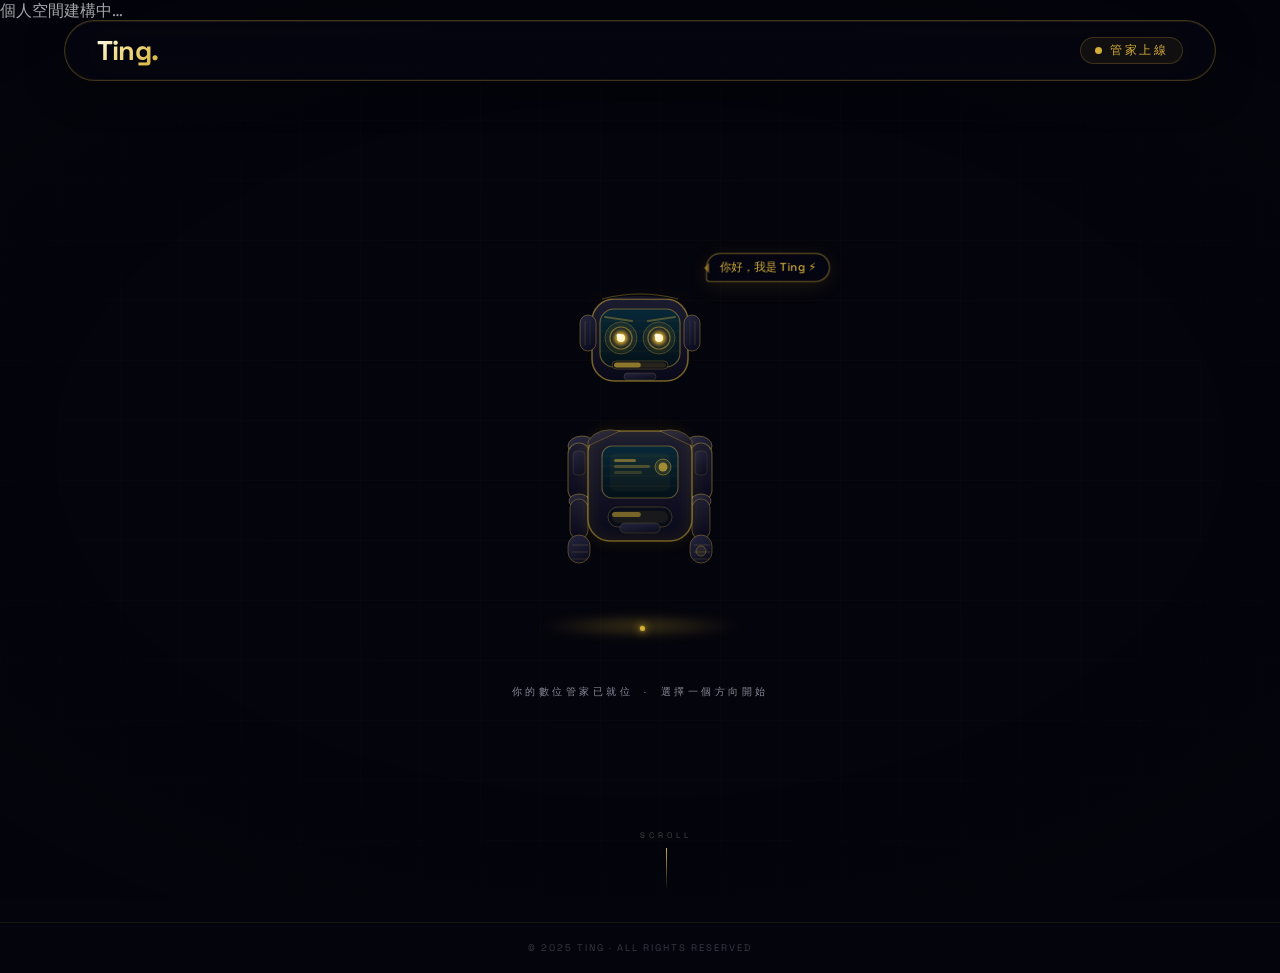
==== commit d0518fdb: "Add files via upload 現在移除已不需要的 guard 判斷式因為檔案本身已經是條件載入，並組裝三個檔案： 原本的架構其實已經很聰明（判斷裝置、桌面才跑 3D），但有一個關鍵問題：" ====
--- a/index.html
+++ b/index.html
@@ -15,8 +15,9 @@
 <meta name="theme-color" content="#04040C">
 <meta name="color-scheme" content="dark">
 <meta name="robots" content="index, follow">
-<!-- TODO：請將下方 canonical 網址換成實際正式網域 -->
-<!-- <link rel="canonical" href="https://你的網域.com/"> -->
+
+<!-- Canonical -->
+<link rel="canonical" href="https://tingstj.netlify.app/">
 
 <!-- Favicon -->
 <link rel="icon" type="image/svg+xml" href="data:image/svg+xml,%3Csvg xmlns='http://www.w3.org/2000/svg' viewBox='0 0 40 40'%3E%3Ccircle cx='20' cy='20' r='19.5' fill='%23FFFFFF' stroke='%23E0E0E0' stroke-width='0.5'/%3E%3Ctext x='20' y='25' text-anchor='middle' font-family='Georgia, Times New Roman, serif' font-size='18' font-weight='500' fill='%23000000'%3ESTJ%3C/text%3E%3C/svg%3E">
@@ -30,6 +31,38 @@
 <noscript><link href="https://fonts.googleapis.com/css2?family=Space+Grotesk:wght@400;500;600;700&display=swap" rel="stylesheet"></noscript>
 
 <link rel="stylesheet" href="index.css">
+
+<!-- 結構化資料 JSON-LD -->
+<script type="application/ld+json">
+{
+  "@context": "https://schema.org",
+  "@type": "Person",
+  "name": "Ting",
+  "alternateName": "數位管家",
+  "url": "https://tingstj.netlify.app/",
+  "jobTitle": "前端開發者",
+  "description": "數位應用與網頁開發者，擅長前端架構、UI/UX 設計與極致動態體驗。",
+  "sameAs": [
+    "https://github.com/tingjie1010-cloud",
+    "https://www.instagram.com/stj_engineer"
+  ],
+  "worksFor": {
+    "@type": "Organization",
+    "name": "Ting Studio"
+  }
+}
+</script>
+
+<script type="application/ld+json">
+{
+  "@context": "https://schema.org",
+  "@type": "WebSite",
+  "name": "Ting 數位管家",
+  "url": "https://tingstj.netlify.app/",
+  "description": "Ting 的個人品牌網站 — 數位應用、前端開發、網頁設計"
+}
+</script>
+
 </head>
 <body>
 
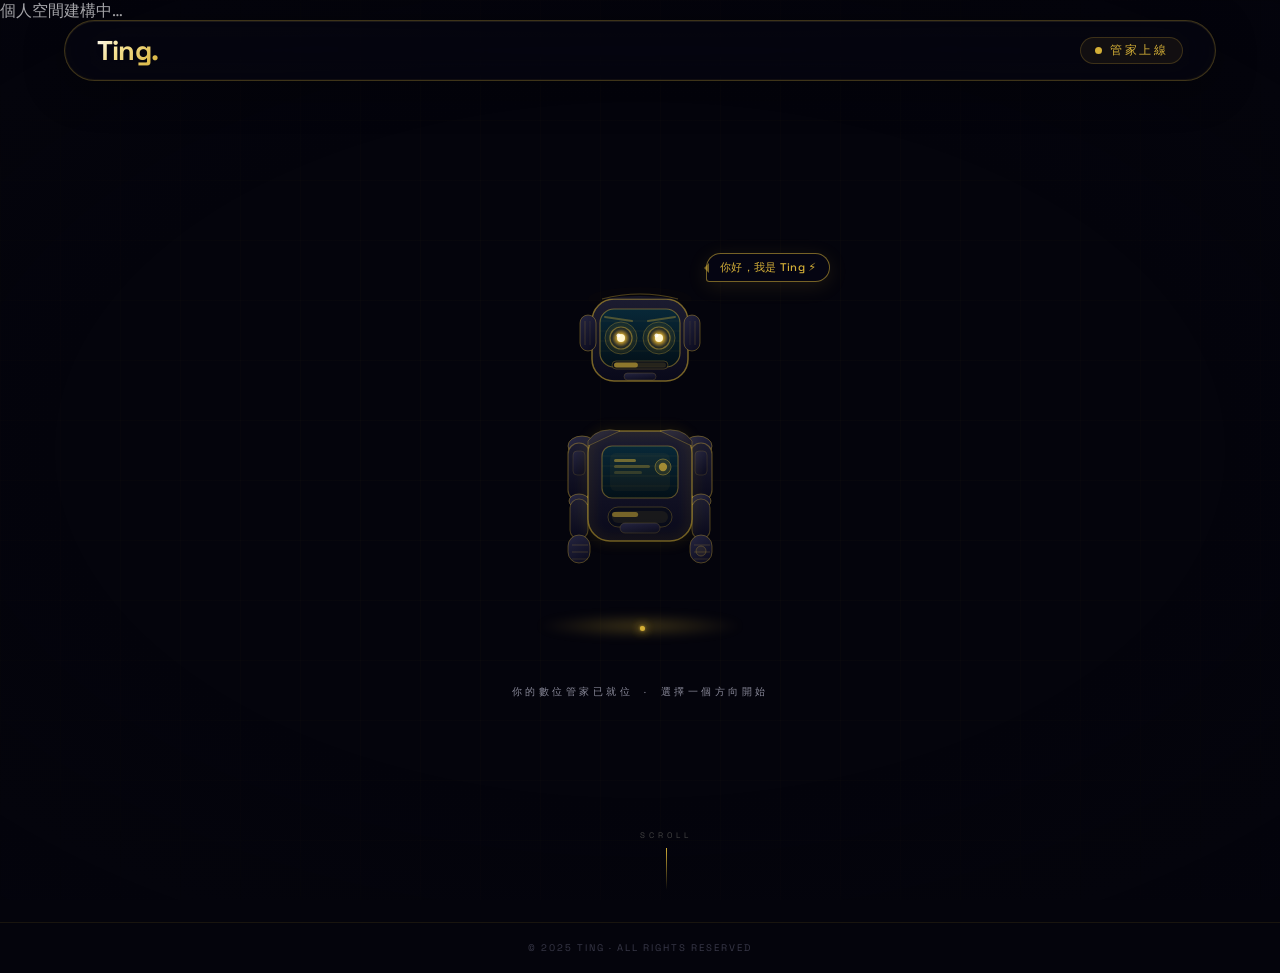
==== commit e7041939: "Add files via upload 其他部分完全沒動，只改了兩件事：  刪除樹木 — 拿掉 createTree() 函式和整個 treePositions 陣列與生成迴圈，花園世界現在乾淨" ====
--- a/index.html
+++ b/index.html
@@ -307,7 +307,7 @@
 <header role="banner">
   <nav class="glass-nav" aria-label="主要導覽列">
     <div class="nav-container">
-      <a href="/" class="nav-logo" aria-label="Ting 首頁">Ting.</a>
+      <a href="index.html" class="nav-logo" aria-label="Ting 首頁">Ting.</a>
       <div class="nav-right">
         <div class="status-pill" aria-label="上線狀態">
           <div class="status-dot" aria-hidden="true"></div>
